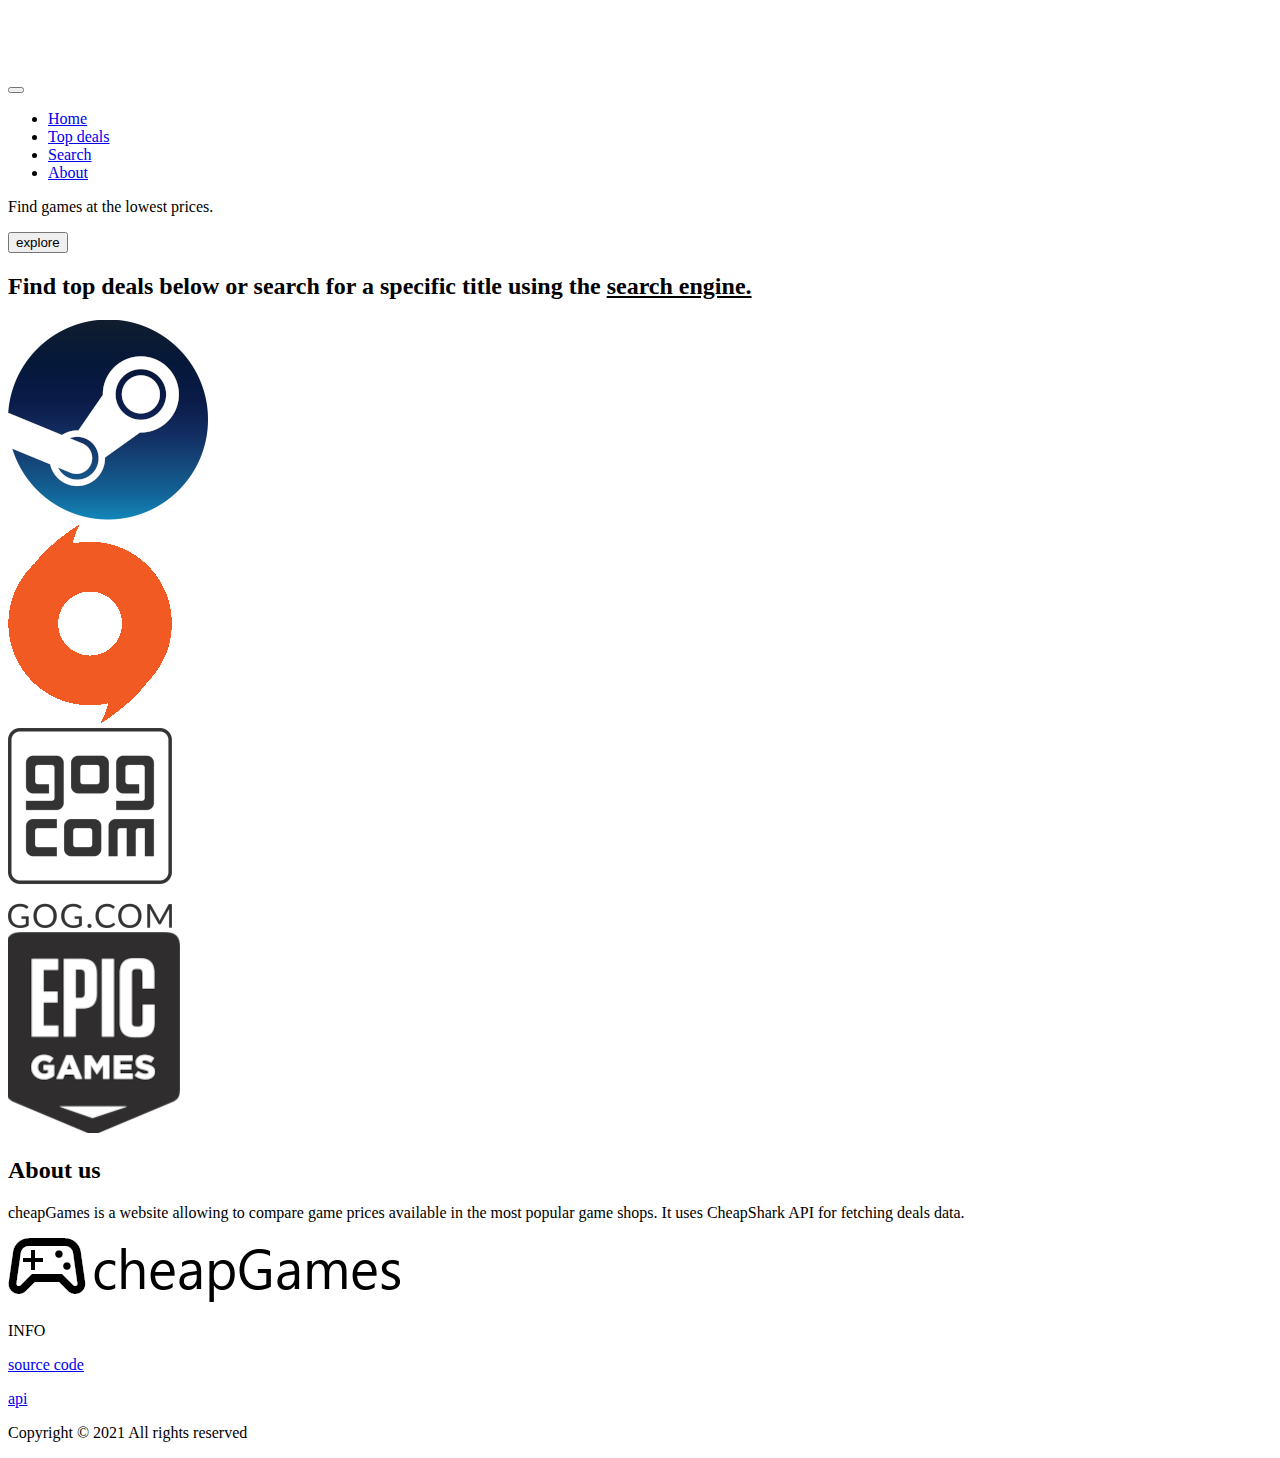
==== src/index.html @ 975a619a "Merge branch 'develop' of https://github.com/janskiba/cheapGames into develop" ====
<!DOCTYPE html>
<html lang="en">
  <head>
    <meta charset="UTF-8" />
    <meta http-equiv="X-UA-Compatible" content="IE=edge" />
    <meta name="viewport" content="width=device-width, initial-scale=1.0" />
    <link
      rel="stylesheet"
      href="https://cdnjs.cloudflare.com/ajax/libs/font-awesome/5.15.3/css/all.min.css"
      integrity="sha512-iBBXm8fW90+nuLcSKlbmrPcLa0OT92xO1BIsZ+ywDWZCvqsWgccV3gFoRBv0z+8dLJgyAHIhR35VZc2oM/gI1w=="
      crossorigin="anonymous"
      referrerpolicy="no-referrer"
    />
    <link rel="shortcut icon" href="./assets/favicon.ico" type="image/x-icon" />
    <link rel="stylesheet" href="./css/style.css" />
    <script type="module" src="./js/index.js" defer></script>
    <title>cheapGames</title>
  </head>
  <body>
    <div id="container">
      <!-- navbar -->
      <nav class="navbar">
        <img class="navbar__logo" src="./assets/logo-white.png" alt="logo" />
        <div class="navbar__toggler">
          <button class="navbar__toggler__inner">
            <div class="navbar__toggler__inner__bar"></div>
          </button>
        </div>
      </nav>
      <!-- menu -->
      <div class="menu">
        <ul>
          <li><a href="#container">Home</a></li>
          <li><a href="#deals">Top deals</a></li>
          <li><a href="./search.html">Search</a></li>
          <li><a href="#about">About</a></li>
        </ul>
      </div>
      <!-- elipse -->
      <div class="elipse-outer">
        <div class="elipse-inner">
          <p>Find games at the lowest prices.</p>
          <a href="#deals"><button>explore</button></a>
        </div>
      </div>
    </div>

    <section id="deals">
      <h2 class="deals__title">
        Find top deals below or search for a specific title using the
        <b><u>search engine.</u> </b>
      </h2>
      <div class="deals__stores">
        <div class="deals__logo steam active">
          <img src="assets/store logos/steam.png" alt="steam logo" />
        </div>
        <div class="deals__logo origin">
          <img src="assets/store logos/origin.png" alt="origin logo" />
        </div>
        <div class="deals__logo gog">
          <img src="assets/store logos/gog.png" alt="gog logo" />
        </div>
        <div class="deals__logo epic">
          <img src="assets/store logos/epic-games.png" alt="epic-games logo" />
        </div>
      </div>
      <div class="list-container">
        <div class="loader-container">
          <div class="loader"></div>
        </div>
        <ul id="steam" class="deals active"></ul>
        <ul id="origin" class="deals"></ul>
        <ul id="gog" class="deals"></ul>
        <ul id="epic" class="deals"></ul>
      </div>
    </section>

    <section id="about">
      <h2 class="about__title">About us</h2>
      <p class="about__desc">
        cheapGames is a website allowing to compare game prices available in the
        most popular game shops. It uses CheapShark API for fetching deals data.
      </p>
    </section>
    <!-- footer -->
    <footer class="footer">
      <div class="footer__inner">
        <img src="./assets/logo-black.png" alt="logo" />
        <p>INFO</p>
        <p>
          <a href="#"><i class="fab fa-github-square"></i> source code</a>
        </p>
        <p><a href="https://apidocs.cheapshark.com/" target="_blank">api</a></p>
        <p>Copyright &copy; 2021 All rights reserved</p>
      </div>
    </footer>
  </body>
</html>
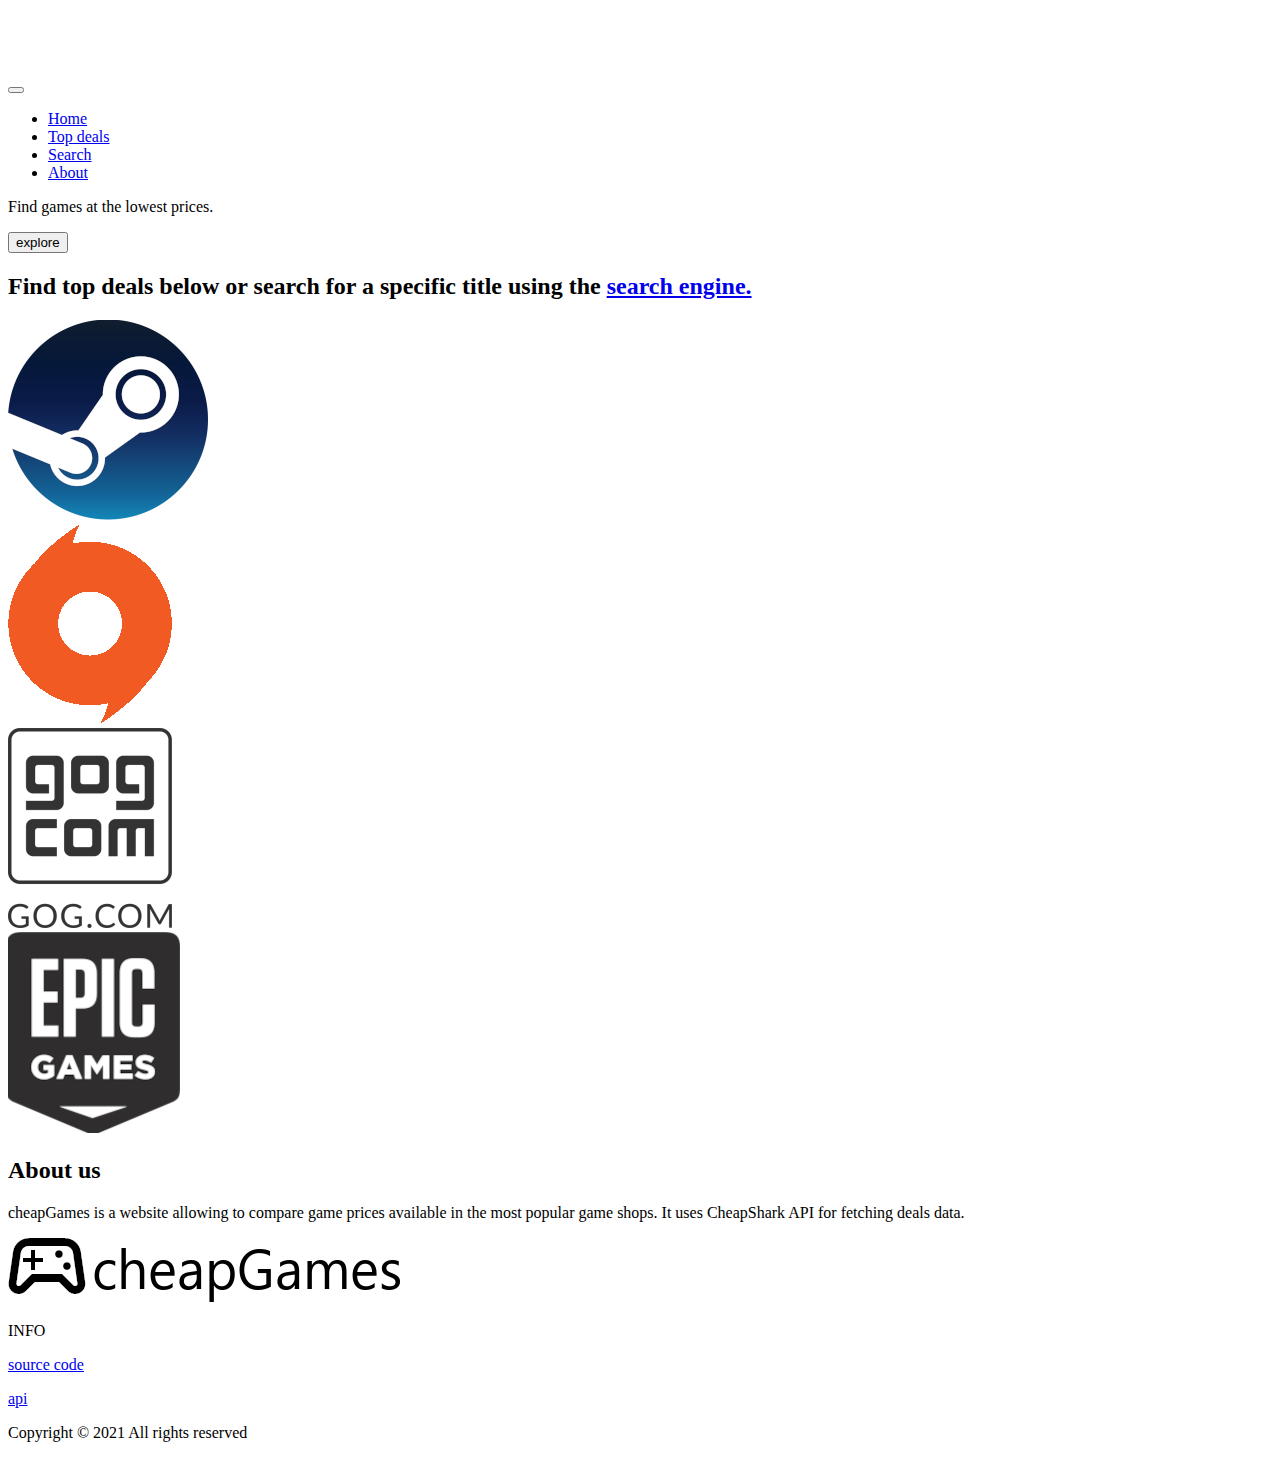
==== commit 7f22be00: "add transition when switching between stores" ====
--- a/src/index.html
+++ b/src/index.html
@@ -48,7 +48,7 @@
     <section id="deals">
       <h2 class="deals__title">
         Find top deals below or search for a specific title using the
-        <b><u>search engine.</u> </b>
+        <a href="/src/search.html"><b>search engine. </b></a>
       </h2>
       <div class="deals__stores">
         <div class="deals__logo steam active">
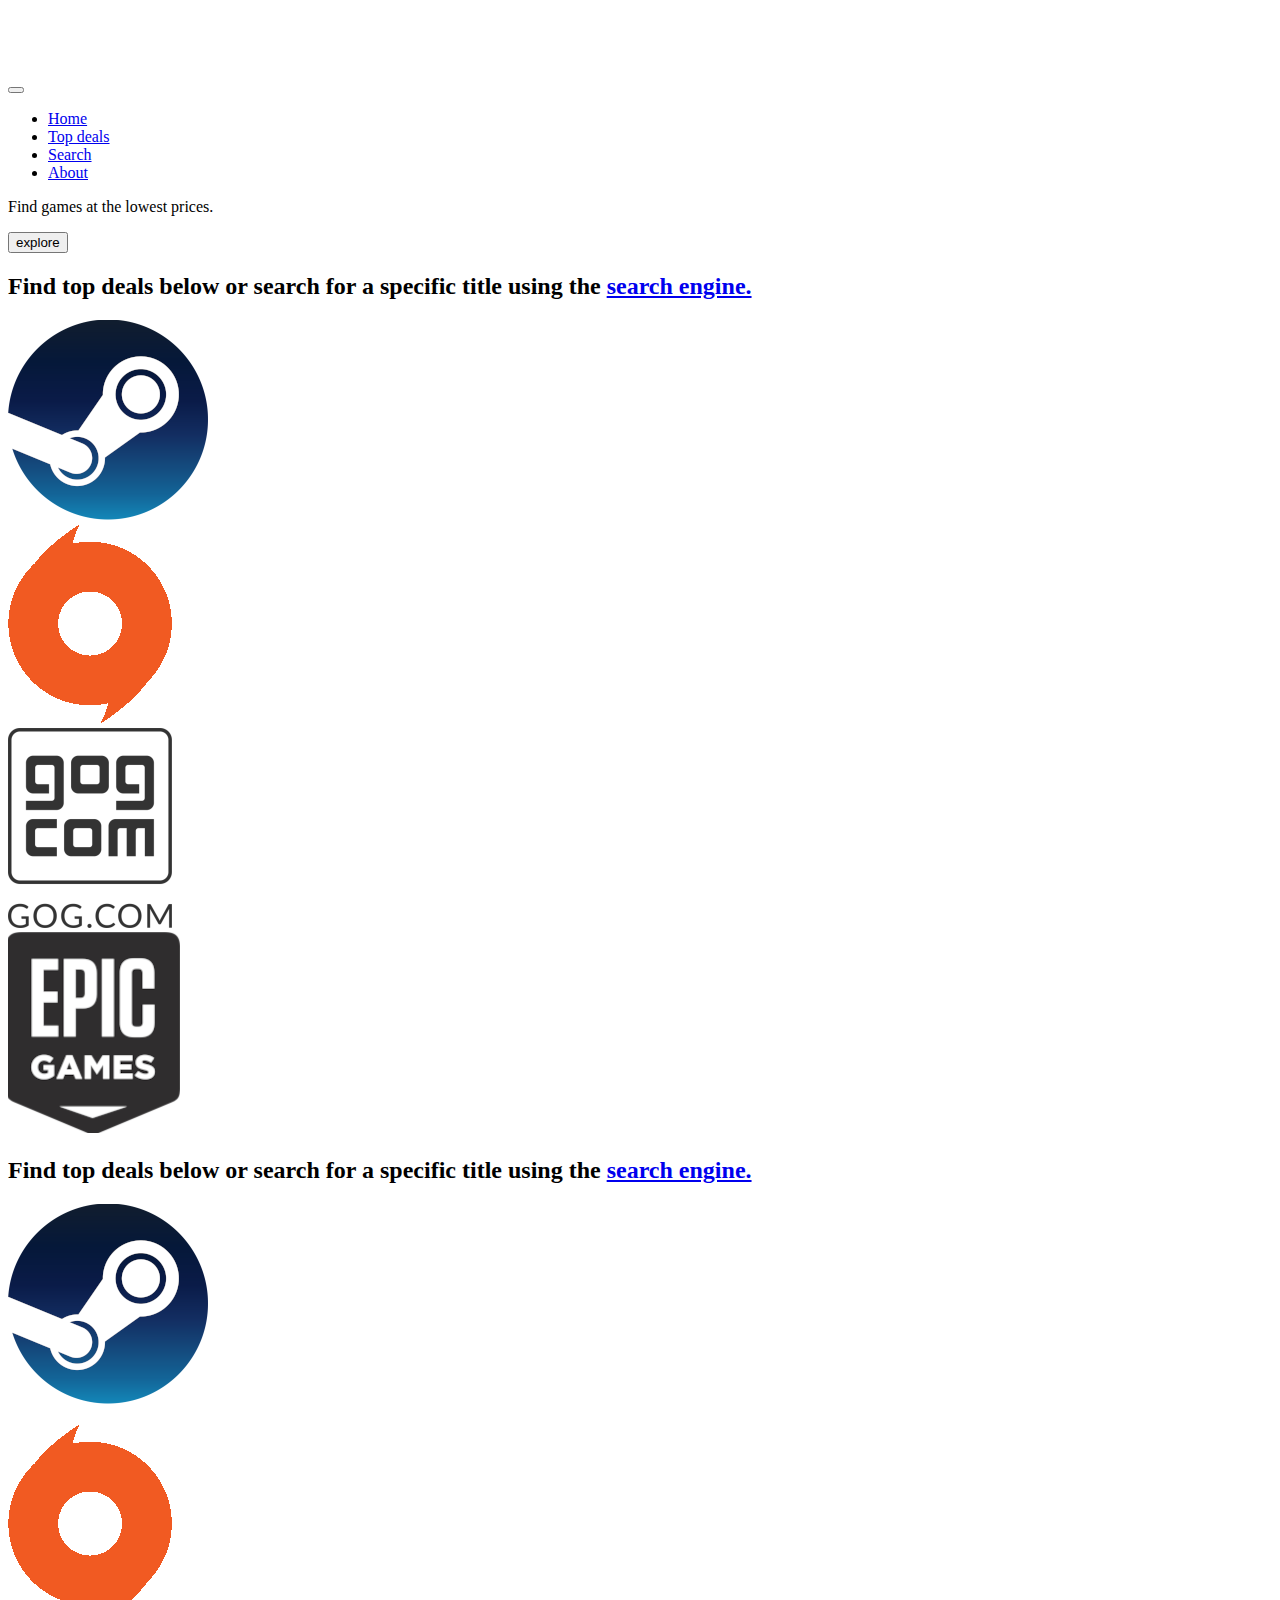
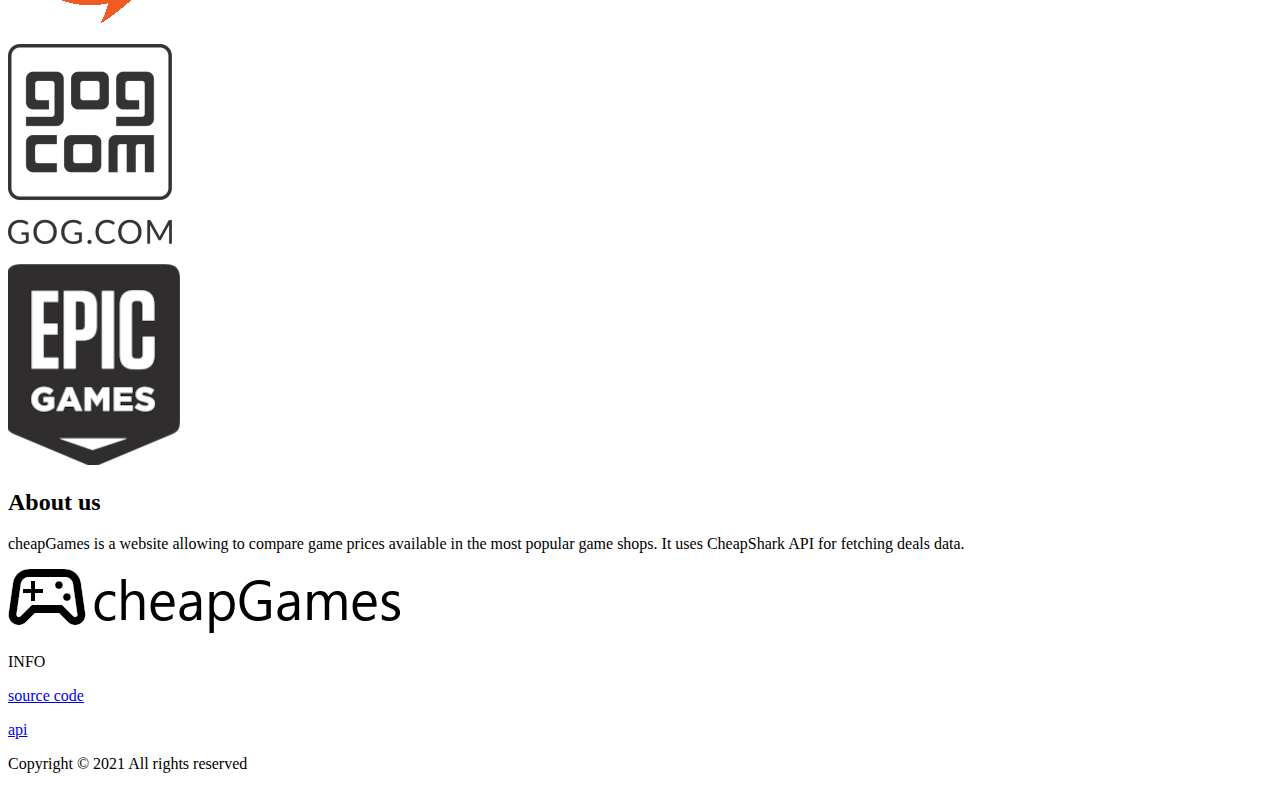
==== commit 34b36cff: "adjust app to desktop" ====
--- a/src/index.html
+++ b/src/index.html
@@ -45,35 +45,72 @@
       </div>
     </div>
 
-    <section id="deals">
-      <h2 class="deals__title">
-        Find top deals below or search for a specific title using the
-        <a href="/src/search.html"><b>search engine. </b></a>
-      </h2>
-      <div class="deals__stores">
-        <div class="deals__logo steam active">
-          <img src="assets/store logos/steam.png" alt="steam logo" />
+    <div id="deals">
+      <section id="deals_mobile">
+        <h2 class="deals_mobile__title">
+          Find top deals below or search for a specific title using the
+          <a href="/src/search.html"><b>search engine. </b></a>
+        </h2>
+        <div class="deals_mobile__stores">
+          <div class="deals_mobile__logo steam active">
+            <img src="assets/store logos/steam.png" alt="steam logo" />
+          </div>
+          <div class="deals_mobile__logo origin">
+            <img src="assets/store logos/origin.png" alt="origin logo" />
+          </div>
+          <div class="deals_mobile__logo gog">
+            <img src="assets/store logos/gog.png" alt="gog logo" />
+          </div>
+          <div class="deals_mobile__logo epic">
+            <img
+              src="assets/store logos/epic-games.png"
+              alt="epic-games logo"
+            />
+          </div>
         </div>
-        <div class="deals__logo origin">
-          <img src="assets/store logos/origin.png" alt="origin logo" />
+        <div class="deals_mobile__list-container">
+          <div class="deals_mobile__loader-container">
+            <div class="loader"></div>
+          </div>
+          <ul class="deals_mobile steam-deals__mobile active"></ul>
+          <ul class="deals_mobile origin-deals__mobile"></ul>
+          <ul class="deals_mobile gog-deals__mobile"></ul>
+          <ul class="deals_mobile epic-deals__mobile"></ul>
         </div>
-        <div class="deals__logo gog">
-          <img src="assets/store logos/gog.png" alt="gog logo" />
+      </section>
+
+      <section id="deals_web">
+        <h2 class="deals__title">
+          Find top deals below or search for a specific title using the
+          <a href="/src/search.html"><b>search engine. </b></a>
+        </h2>
+
+        <div class="deals-container">
+          <div class="deals__list">
+            <img src="assets/store logos/steam.png" alt="steam logo" />
+            <ul class="steam-deals" class="deals_mobile active"></ul>
+          </div>
+
+          <div class="deals__list">
+            <img src="assets/store logos/origin.png" alt="origin logo" />
+            <ul class="origin-deals"></ul>
+          </div>
+
+          <div class="deals__list">
+            <img src="assets/store logos/gog.png" alt="gog logo" />
+            <ul class="gog-deals"></ul>
+          </div>
+
+          <div class="deals__list">
+            <img
+              src="assets/store logos/epic-games.png"
+              alt="epic-games logo"
+            />
+            <ul class="epic-deals"></ul>
+          </div>
         </div>
-        <div class="deals__logo epic">
-          <img src="assets/store logos/epic-games.png" alt="epic-games logo" />
-        </div>
-      </div>
-      <div class="list-container">
-        <div class="loader-container">
-          <div class="loader"></div>
-        </div>
-        <ul id="steam" class="deals active"></ul>
-        <ul id="origin" class="deals"></ul>
-        <ul id="gog" class="deals"></ul>
-        <ul id="epic" class="deals"></ul>
-      </div>
-    </section>
+      </section>
+    </div>
 
     <section id="about">
       <h2 class="about__title">About us</h2>
@@ -88,7 +125,11 @@
         <img src="./assets/logo-black.png" alt="logo" />
         <p>INFO</p>
         <p>
-          <a href="#"><i class="fab fa-github-square"></i> source code</a>
+          <a
+            href="https://github.com/janskiba/cheapGames/tree/main"
+            target="_blank"
+            ><i class="fab fa-github-square"></i> source code</a
+          >
         </p>
         <p><a href="https://apidocs.cheapshark.com/" target="_blank">api</a></p>
         <p>Copyright &copy; 2021 All rights reserved</p>
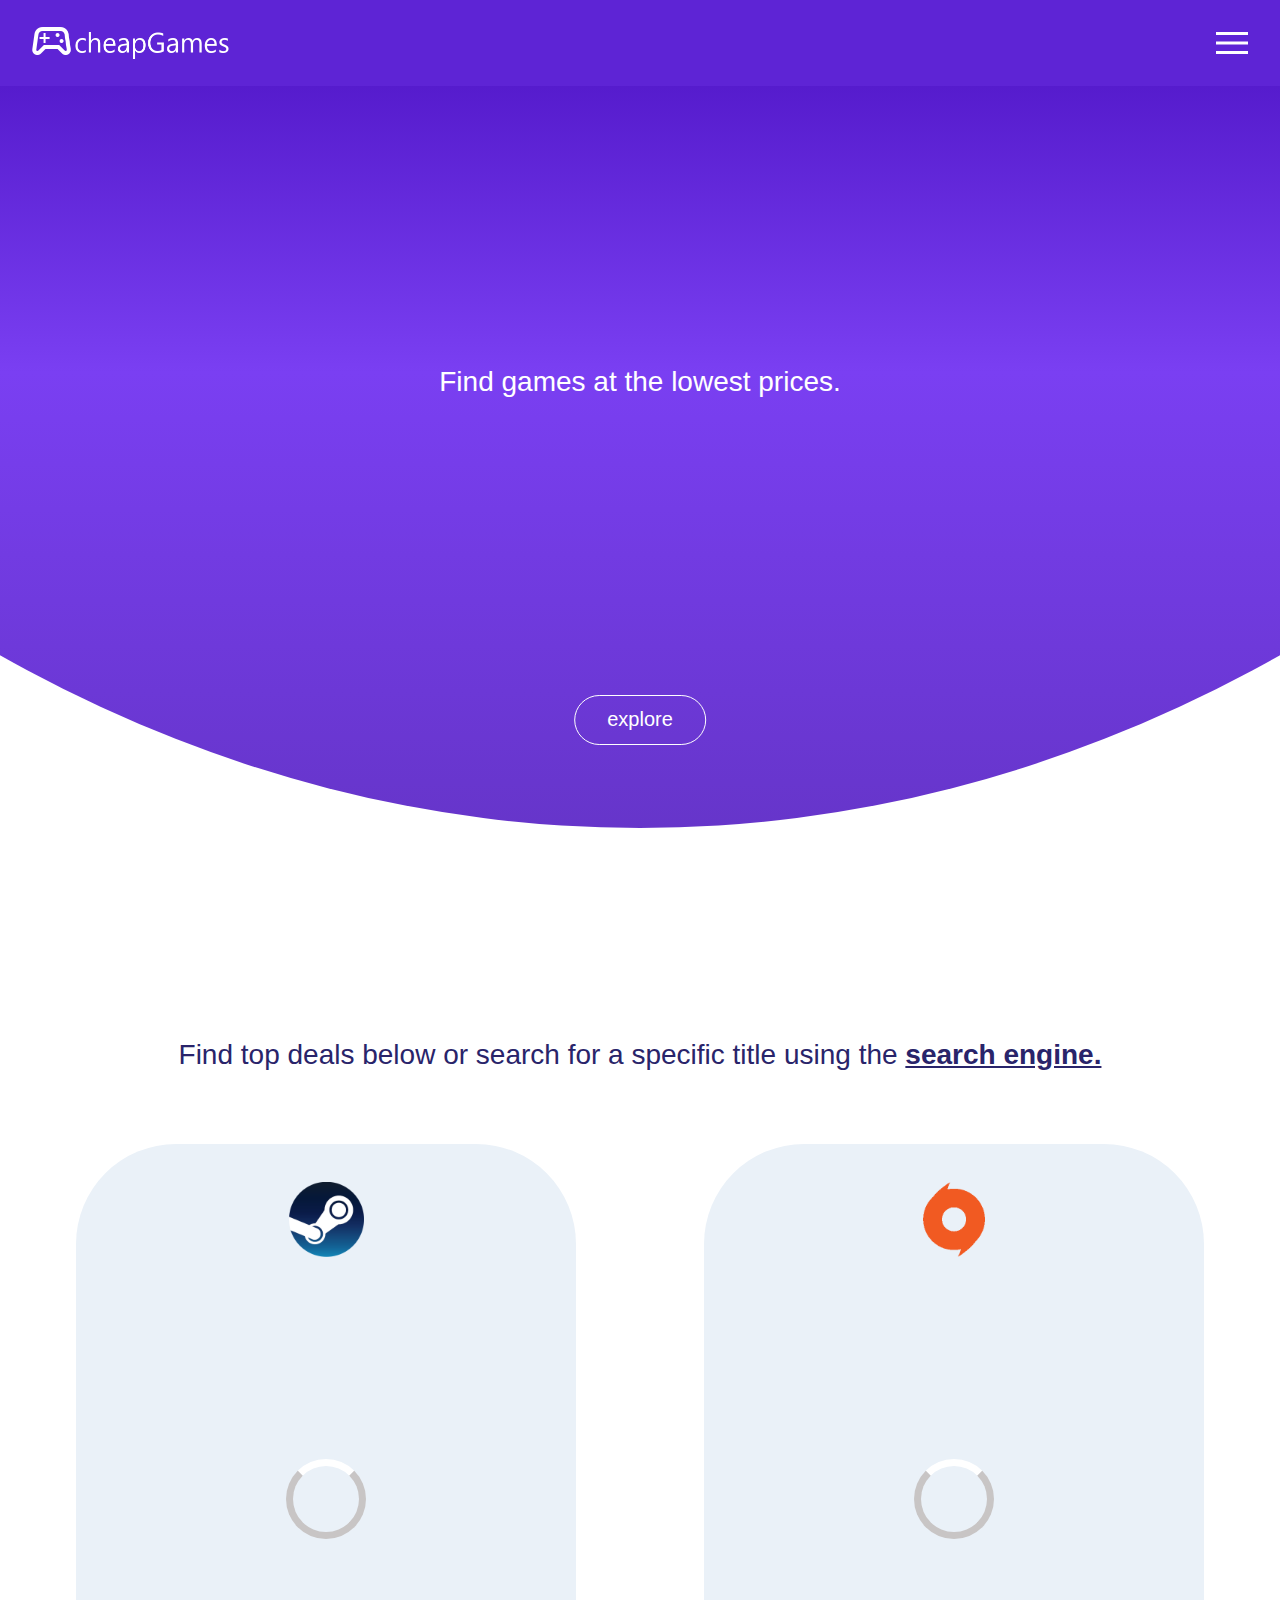
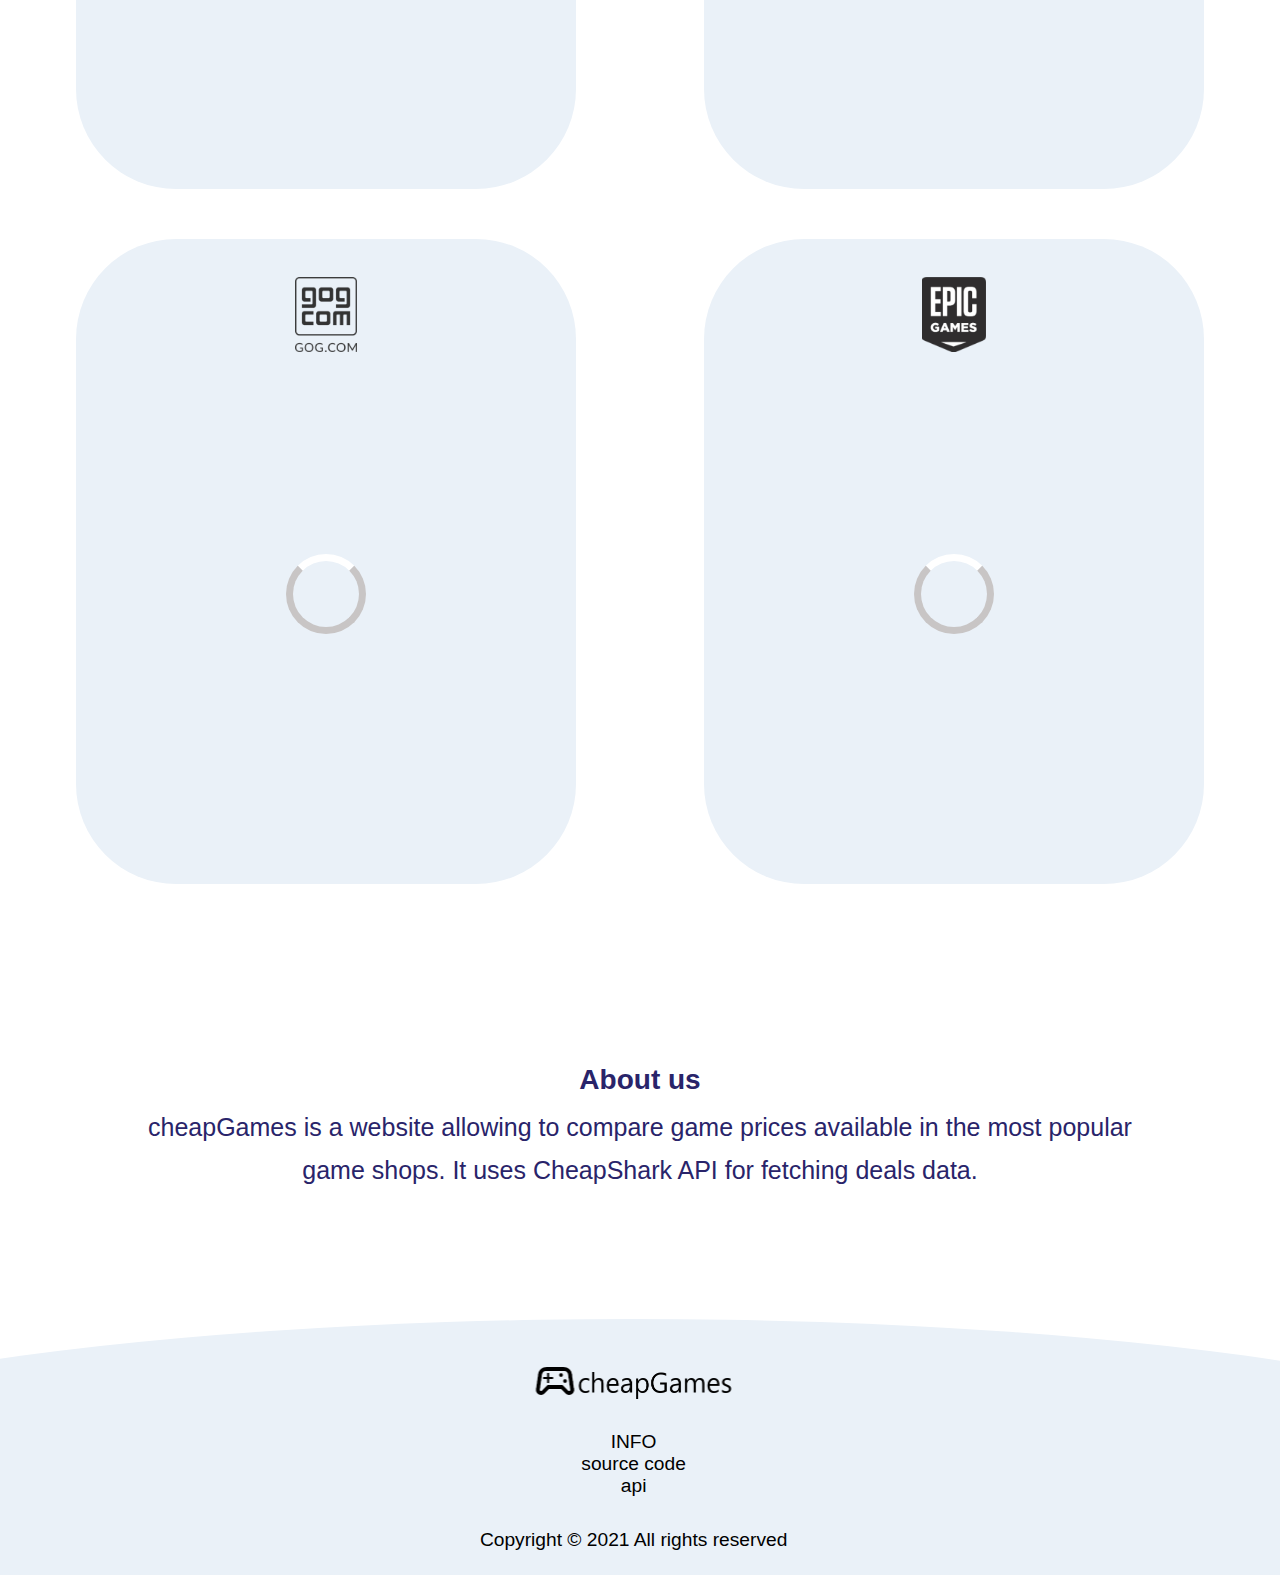
==== commit 6caf3b98: "add loading spinners for desktop" ====
--- a/src/index.html
+++ b/src/index.html
@@ -69,7 +69,7 @@
           </div>
         </div>
         <div class="deals_mobile__list-container">
-          <div class="deals_mobile__loader-container">
+          <div class="deals__loader-container">
             <div class="loader"></div>
           </div>
           <ul class="deals_mobile steam-deals__mobile active"></ul>
@@ -85,28 +85,40 @@
           <a href="/src/search.html"><b>search engine. </b></a>
         </h2>
 
-        <div class="deals-container">
+        <div class="deals-container steam">
           <div class="deals__list">
             <img src="assets/store logos/steam.png" alt="steam logo" />
             <ul class="steam-deals" class="deals_mobile active"></ul>
+            <div class="deals__loader-container">
+              <div class="loader"></div>
+            </div>
           </div>
 
-          <div class="deals__list">
+          <div class="deals__list origin">
             <img src="assets/store logos/origin.png" alt="origin logo" />
             <ul class="origin-deals"></ul>
+            <div class="deals__loader-container">
+              <div class="loader"></div>
+            </div>
           </div>
 
-          <div class="deals__list">
+          <div class="deals__list gog">
             <img src="assets/store logos/gog.png" alt="gog logo" />
             <ul class="gog-deals"></ul>
+            <div class="deals__loader-container">
+              <div class="loader"></div>
+            </div>
           </div>
 
-          <div class="deals__list">
+          <div class="deals__list epic">
             <img
               src="assets/store logos/epic-games.png"
               alt="epic-games logo"
             />
             <ul class="epic-deals"></ul>
+            <div class="deals__loader-container">
+              <div class="loader"></div>
+            </div>
           </div>
         </div>
       </section>
--- a/src/css/style.css
+++ b/src/css/style.css
@@ -0,0 +1,1213 @@
+.navbar {
+  display: -webkit-box;
+  display: -ms-flexbox;
+  display: flex;
+  -webkit-box-pack: justify;
+      -ms-flex-pack: justify;
+          justify-content: space-between;
+  -webkit-box-align: center;
+      -ms-flex-align: center;
+          align-items: center;
+  position: fixed;
+  top: 0;
+  left: 0;
+  z-index: 2;
+  width: 100%;
+  padding: 0.5rem;
+  -webkit-transition: padding 0.3s ease-in-out, background-color 0.3s ease-in-out;
+  transition: padding 0.3s ease-in-out, background-color 0.3s ease-in-out;
+  background-color: #5e24d5;
+}
+
+.navbar.expanded {
+  background-color: transparent;
+}
+
+.navbar .navbar__logo {
+  height: 2rem;
+  padding-left: 0.5rem;
+}
+
+@media (min-width: 320px) {
+  .navbar .navbar__logo {
+    padding-left: 1rem;
+  }
+}
+
+.navbar .navbar__toggler {
+  display: -webkit-box;
+  display: -ms-flexbox;
+  display: flex;
+  -webkit-box-pack: center;
+      -ms-flex-pack: center;
+          justify-content: center;
+  -webkit-box-align: center;
+      -ms-flex-align: center;
+          align-items: center;
+  padding: 0.5rem;
+  cursor: pointer;
+}
+
+@media (min-width: 320px) {
+  .navbar .navbar__toggler {
+    padding: 1rem;
+  }
+}
+
+.navbar .navbar__toggler .navbar__toggler__inner {
+  position: relative;
+  width: 32px;
+  height: 22px;
+  border: none;
+  outline: none;
+  background-color: transparent;
+  cursor: pointer;
+}
+
+.navbar .navbar__toggler .navbar__toggler__inner .navbar__toggler__inner__bar {
+  position: absolute;
+  width: 100%;
+  height: 3px;
+  background-color: #fff;
+  top: 50%;
+  left: 0;
+  -webkit-transform: translateY(-50%);
+          transform: translateY(-50%);
+  -webkit-transition: background-color 0.2s;
+  transition: background-color 0.2s;
+}
+
+.navbar .navbar__toggler .navbar__toggler__inner::before {
+  position: absolute;
+  width: 100%;
+  height: 3px;
+  background-color: #fff;
+  content: '';
+  top: 0;
+  left: 0;
+  -webkit-transition: -webkit-transform 0.4s;
+  transition: -webkit-transform 0.4s;
+  transition: transform 0.4s;
+  transition: transform 0.4s, -webkit-transform 0.4s;
+}
+
+.navbar .navbar__toggler .navbar__toggler__inner::after {
+  position: absolute;
+  width: 100%;
+  height: 3px;
+  background-color: #fff;
+  content: '';
+  bottom: 0;
+  left: 0;
+  -webkit-transition: -webkit-transform 0.4s;
+  transition: -webkit-transform 0.4s;
+  transition: transform 0.4s;
+  transition: transform 0.4s, -webkit-transform 0.4s;
+}
+
+.navbar .navbar__toggler.active .navbar__toggler__inner::before {
+  -webkit-transform: translateY(9.5px) rotate(45deg);
+          transform: translateY(9.5px) rotate(45deg);
+}
+
+.navbar .navbar__toggler.active .navbar__toggler__inner__bar {
+  background-color: transparent;
+}
+
+.navbar .navbar__toggler.active .navbar__toggler__inner::after {
+  -webkit-transform: translateY(-9.5px) rotate(-45deg);
+          transform: translateY(-9.5px) rotate(-45deg);
+}
+
+.menu {
+  display: -webkit-box;
+  display: -ms-flexbox;
+  display: flex;
+  -webkit-box-pack: center;
+      -ms-flex-pack: center;
+          justify-content: center;
+  -webkit-box-align: center;
+      -ms-flex-align: center;
+          align-items: center;
+  position: fixed;
+  top: 0;
+  left: 0;
+  z-index: 1;
+  width: 100vw;
+  height: 0;
+  background: -webkit-gradient(linear, left top, left bottom, from(#4b11c2), to(#7a3ff2));
+  background: linear-gradient(#4b11c2, #7a3ff2);
+  overflow: hidden;
+  -webkit-transition: height 0.4s ease-in-out;
+  transition: height 0.4s ease-in-out;
+}
+
+.menu ul {
+  width: 100%;
+  list-style: none;
+  text-align: center;
+  font-size: 1.8rem;
+  color: #fff;
+}
+
+.menu ul li {
+  padding: 0.5rem 0;
+  opacity: 0;
+  -webkit-transition: opacity 0.2s ease-in-out;
+  transition: opacity 0.2s ease-in-out;
+}
+
+.menu ul li a {
+  text-decoration: none;
+  color: #fff;
+}
+
+.menu.active {
+  height: 100vh;
+}
+
+.menu.active li {
+  opacity: 1;
+}
+
+#deals_mobile {
+  padding: 10px 0;
+}
+
+#deals_mobile .deals_mobile__title {
+  margin: 10px 5.5%;
+  font-size: 28px;
+  line-height: 1.4;
+  font-weight: normal;
+  color: #29246a;
+}
+
+#deals_mobile .deals_mobile__title a {
+  color: #29246a;
+}
+
+#deals_mobile .deals_mobile__stores {
+  display: -webkit-box;
+  display: -ms-flexbox;
+  display: flex;
+  -webkit-box-orient: horizontal;
+  -webkit-box-direction: normal;
+      -ms-flex-direction: row;
+          flex-direction: row;
+  -webkit-box-pack: space-evenly;
+      -ms-flex-pack: space-evenly;
+          justify-content: space-evenly;
+  margin: 70px 0 50px;
+}
+
+#deals_mobile .deals_mobile__stores .deals_mobile__logo {
+  height: 55px;
+  width: auto;
+  opacity: 0.6;
+  -webkit-transition: all 0.2s ease-in-out;
+  transition: all 0.2s ease-in-out;
+}
+
+#deals_mobile .deals_mobile__stores .deals_mobile__logo:hover {
+  cursor: pointer;
+  opacity: 1;
+}
+
+#deals_mobile .deals_mobile__stores .deals_mobile__logo img {
+  width: 100%;
+  height: 100%;
+}
+
+#deals_mobile .deals_mobile__stores .active {
+  opacity: 1;
+  -webkit-transform: scale(1.35);
+          transform: scale(1.35);
+}
+
+#deals_mobile .deals_mobile__list-container {
+  position: relative;
+  background-color: #eaf1f8;
+  padding: 20px 0;
+  min-height: 510px;
+}
+
+#deals_mobile .deals_mobile__list-container .deals__loader-container {
+  display: none;
+}
+
+#deals_mobile .deals_mobile__list-container .deals__loader-container.active {
+  display: -webkit-box;
+  display: -ms-flexbox;
+  display: flex;
+  -webkit-box-align: center;
+      -ms-flex-align: center;
+          align-items: center;
+  -webkit-box-pack: center;
+      -ms-flex-pack: center;
+          justify-content: center;
+  height: 407px;
+}
+
+#deals_mobile .deals_mobile__list-container .loader {
+  display: block;
+  border: 7px solid #c8c5c5;
+  border-top: 7px solid #ffffff;
+  border-radius: 50%;
+  width: 80px;
+  height: 80px;
+  -webkit-animation: spin 1s linear infinite;
+  animation: spin 1s linear infinite;
+  /* Safari */
+}
+
+@-webkit-keyframes spin {
+  0% {
+    -webkit-transform: rotate(0deg);
+  }
+  100% {
+    -webkit-transform: rotate(360deg);
+  }
+}
+
+@keyframes spin {
+  0% {
+    -webkit-transform: rotate(0deg);
+            transform: rotate(0deg);
+  }
+  100% {
+    -webkit-transform: rotate(360deg);
+            transform: rotate(360deg);
+  }
+}
+
+#deals_mobile .deals_mobile__list-container ul {
+  -webkit-transition: opacity 0.5s ease-in-out;
+  transition: opacity 0.5s ease-in-out;
+  opacity: 0;
+  height: 0;
+  overflow: hidden;
+  list-style: none;
+}
+
+#deals_mobile .deals_mobile__list-container ul.active {
+  opacity: 1;
+  height: auto;
+}
+
+#deals_mobile .deals_mobile__list-container ul.active .element a {
+  display: -webkit-box;
+  display: -ms-flexbox;
+  display: flex;
+  -webkit-box-orient: horizontal;
+  -webkit-box-direction: normal;
+      -ms-flex-direction: row;
+          flex-direction: row;
+  -webkit-box-align: center;
+      -ms-flex-align: center;
+          align-items: center;
+  margin-bottom: 20px;
+  text-decoration: none;
+  color: #000000;
+}
+
+#deals_mobile .deals_mobile__list-container ul.active .element a .element__title {
+  -webkit-box-flex: 5;
+      -ms-flex-positive: 5;
+          flex-grow: 5;
+  margin: 0 5.5%;
+  font-size: 18px;
+}
+
+#deals_mobile .deals_mobile__list-container ul.active .element a .element__price {
+  -webkit-box-flex: 1;
+      -ms-flex-positive: 1;
+          flex-grow: 1;
+  text-align: right;
+  text-decoration: line-through;
+  margin-right: 3%;
+}
+
+#deals_mobile .deals_mobile__list-container ul.active .element a .element__deal {
+  width: 78px;
+  background: #37cd8f;
+  color: white;
+  text-align: center;
+  font-size: 20px;
+  margin-right: 5.5%;
+  padding: 7px 10px 7px 8px;
+  border-radius: 20px;
+}
+
+#deals_mobile .deals_mobile__list-container ul a {
+  text-decoration: none;
+  color: #000;
+}
+
+#deals_mobile .deals_mobile__list-container ul a button {
+  display: block;
+  margin: auto;
+  font-size: 16px;
+  padding: 0.6rem 1rem;
+  border: 1px solid #000000;
+  border-radius: 2rem;
+  background-color: transparent;
+  color: #000000;
+  cursor: pointer;
+  -webkit-transition: all 0.2s;
+  transition: all 0.2s;
+}
+
+#deals_mobile .deals_mobile__list-container ul a button:hover {
+  background-color: #ffffff;
+}
+
+#deals_mobile {
+  padding: 10px 0;
+}
+
+#deals_mobile .deals_mobile__title {
+  margin: 10px 5.5%;
+  font-size: 28px;
+  line-height: 1.4;
+  font-weight: normal;
+  color: #29246a;
+}
+
+#deals_mobile .deals_mobile__title a {
+  color: #29246a;
+}
+
+#deals_mobile .deals_mobile__stores {
+  display: -webkit-box;
+  display: -ms-flexbox;
+  display: flex;
+  -webkit-box-orient: horizontal;
+  -webkit-box-direction: normal;
+      -ms-flex-direction: row;
+          flex-direction: row;
+  -webkit-box-pack: space-evenly;
+      -ms-flex-pack: space-evenly;
+          justify-content: space-evenly;
+  margin: 70px 0 50px;
+}
+
+#deals_mobile .deals_mobile__stores .deals_mobile__logo {
+  height: 55px;
+  width: auto;
+  opacity: 0.6;
+  -webkit-transition: all 0.2s ease-in-out;
+  transition: all 0.2s ease-in-out;
+}
+
+#deals_mobile .deals_mobile__stores .deals_mobile__logo:hover {
+  cursor: pointer;
+  opacity: 1;
+}
+
+#deals_mobile .deals_mobile__stores .deals_mobile__logo img {
+  width: 100%;
+  height: 100%;
+}
+
+#deals_mobile .deals_mobile__stores .active {
+  opacity: 1;
+  -webkit-transform: scale(1.35);
+          transform: scale(1.35);
+}
+
+#deals_mobile .deals_mobile__list-container {
+  position: relative;
+  background-color: #eaf1f8;
+  padding: 20px 0;
+  min-height: 510px;
+}
+
+#deals_mobile .deals_mobile__list-container .deals__loader-container {
+  display: none;
+}
+
+#deals_mobile .deals_mobile__list-container .deals__loader-container.active {
+  display: -webkit-box;
+  display: -ms-flexbox;
+  display: flex;
+  -webkit-box-align: center;
+      -ms-flex-align: center;
+          align-items: center;
+  -webkit-box-pack: center;
+      -ms-flex-pack: center;
+          justify-content: center;
+  height: 407px;
+}
+
+#deals_mobile .deals_mobile__list-container .loader {
+  display: block;
+  border: 7px solid #c8c5c5;
+  border-top: 7px solid #ffffff;
+  border-radius: 50%;
+  width: 80px;
+  height: 80px;
+  -webkit-animation: spin 1s linear infinite;
+  animation: spin 1s linear infinite;
+  /* Safari */
+}
+
+@-webkit-keyframes spin {
+  0% {
+    -webkit-transform: rotate(0deg);
+  }
+  100% {
+    -webkit-transform: rotate(360deg);
+  }
+}
+
+@keyframes spin {
+  0% {
+    -webkit-transform: rotate(0deg);
+            transform: rotate(0deg);
+  }
+  100% {
+    -webkit-transform: rotate(360deg);
+            transform: rotate(360deg);
+  }
+}
+
+#deals_mobile .deals_mobile__list-container ul {
+  -webkit-transition: opacity 0.5s ease-in-out;
+  transition: opacity 0.5s ease-in-out;
+  opacity: 0;
+  height: 0;
+  overflow: hidden;
+  list-style: none;
+}
+
+#deals_mobile .deals_mobile__list-container ul.active {
+  opacity: 1;
+  height: auto;
+}
+
+#deals_mobile .deals_mobile__list-container ul.active .element a {
+  display: -webkit-box;
+  display: -ms-flexbox;
+  display: flex;
+  -webkit-box-orient: horizontal;
+  -webkit-box-direction: normal;
+      -ms-flex-direction: row;
+          flex-direction: row;
+  -webkit-box-align: center;
+      -ms-flex-align: center;
+          align-items: center;
+  margin-bottom: 20px;
+  text-decoration: none;
+  color: #000000;
+}
+
+#deals_mobile .deals_mobile__list-container ul.active .element a .element__title {
+  -webkit-box-flex: 5;
+      -ms-flex-positive: 5;
+          flex-grow: 5;
+  margin: 0 5.5%;
+  font-size: 18px;
+}
+
+#deals_mobile .deals_mobile__list-container ul.active .element a .element__price {
+  -webkit-box-flex: 1;
+      -ms-flex-positive: 1;
+          flex-grow: 1;
+  text-align: right;
+  text-decoration: line-through;
+  margin-right: 3%;
+}
+
+#deals_mobile .deals_mobile__list-container ul.active .element a .element__deal {
+  width: 78px;
+  background: #37cd8f;
+  color: white;
+  text-align: center;
+  font-size: 20px;
+  margin-right: 5.5%;
+  padding: 7px 10px 7px 8px;
+  border-radius: 20px;
+}
+
+#deals_mobile .deals_mobile__list-container ul a {
+  text-decoration: none;
+  color: #000;
+}
+
+#deals_mobile .deals_mobile__list-container ul a button {
+  display: block;
+  margin: auto;
+  font-size: 16px;
+  padding: 0.6rem 1rem;
+  border: 1px solid #000000;
+  border-radius: 2rem;
+  background-color: transparent;
+  color: #000000;
+  cursor: pointer;
+  -webkit-transition: all 0.2s;
+  transition: all 0.2s;
+}
+
+#deals_mobile .deals_mobile__list-container ul a button:hover {
+  background-color: #ffffff;
+}
+
+@media (min-width: 1199px) {
+  #deals_mobile {
+    display: none;
+  }
+}
+
+#deals_web {
+  padding: 50px 0;
+}
+
+#deals_web .deals__title {
+  text-align: center;
+  margin: 0 0 70px;
+  font-size: 28px;
+  line-height: 1.4;
+  font-weight: normal;
+  color: #29246a;
+}
+
+#deals_web .deals__title a {
+  color: #29246a;
+  text-decoration: underline;
+}
+
+#deals_web .deals-container {
+  display: -ms-grid;
+  display: grid;
+  -webkit-box-pack: center;
+      -ms-flex-pack: center;
+          justify-content: center;
+  -ms-grid-columns: 500px 500px;
+  grid-template-columns: 500px 500px;
+  grid-row: auto auto;
+  grid-column-gap: 10%;
+  grid-row-gap: 50px;
+  margin: 50px auto;
+  width: 100%;
+}
+
+#deals_web .deals-container .deals__list {
+  min-width: 500px;
+  min-height: 645px;
+  background-color: #eaf1f8;
+  border-radius: 100px;
+}
+
+#deals_web .deals-container .deals__list img {
+  display: block;
+  height: 75px;
+  width: auto;
+  margin: 38px auto;
+}
+
+#deals_web .deals__loader-container {
+  display: none;
+}
+
+#deals_web .deals__loader-container.active {
+  display: -webkit-box;
+  display: -ms-flexbox;
+  display: flex;
+  -webkit-box-align: center;
+      -ms-flex-align: center;
+          align-items: center;
+  -webkit-box-pack: center;
+      -ms-flex-pack: center;
+          justify-content: center;
+  height: 407px;
+}
+
+#deals_web .loader {
+  display: block;
+  border: 7px solid #c8c5c5;
+  border-top: 7px solid #ffffff;
+  border-radius: 50%;
+  width: 80px;
+  height: 80px;
+  -webkit-animation: spin 1s linear infinite;
+  animation: spin 1s linear infinite;
+  /* Safari */
+}
+
+@-webkit-keyframes spin {
+  0% {
+    -webkit-transform: rotate(0deg);
+  }
+  100% {
+    -webkit-transform: rotate(360deg);
+  }
+}
+
+@keyframes spin {
+  0% {
+    -webkit-transform: rotate(0deg);
+            transform: rotate(0deg);
+  }
+  100% {
+    -webkit-transform: rotate(360deg);
+            transform: rotate(360deg);
+  }
+}
+
+#deals_web ul {
+  list-style: none;
+}
+
+#deals_web ul .element a {
+  display: -webkit-box;
+  display: -ms-flexbox;
+  display: flex;
+  -webkit-box-orient: horizontal;
+  -webkit-box-direction: normal;
+      -ms-flex-direction: row;
+          flex-direction: row;
+  -webkit-box-align: center;
+      -ms-flex-align: center;
+          align-items: center;
+  margin-bottom: 20px;
+  text-decoration: none;
+  color: #000000;
+}
+
+#deals_web ul .element a .element__title {
+  -webkit-box-flex: 5;
+      -ms-flex-positive: 5;
+          flex-grow: 5;
+  margin: 0 5.5%;
+  font-size: 18px;
+}
+
+#deals_web ul .element a .element__price {
+  -webkit-box-flex: 1;
+      -ms-flex-positive: 1;
+          flex-grow: 1;
+  text-align: right;
+  text-decoration: line-through;
+  margin-right: 3%;
+}
+
+#deals_web ul .element a .element__deal {
+  width: 78px;
+  background: #37cd8f;
+  color: white;
+  text-align: center;
+  font-size: 20px;
+  margin-right: 5.5%;
+  padding: 7px 10px 7px 8px;
+  border-radius: 20px;
+}
+
+#deals_web a {
+  text-decoration: none;
+  color: #000;
+}
+
+#deals_web a button {
+  display: block;
+  margin: auto;
+  font-size: 16px;
+  margin: 20px auto;
+  padding: 0.6rem 1rem;
+  border: 1px solid #000000;
+  border-radius: 2rem;
+  background-color: transparent;
+  color: #000000;
+  cursor: pointer;
+  -webkit-transition: all 0.2s;
+  transition: all 0.2s;
+}
+
+#deals_web a button:hover {
+  background-color: #ffffff;
+}
+
+@media (max-width: 1198px) {
+  #deals_web {
+    display: none;
+  }
+}
+
+#deals {
+  padding-top: 85px;
+}
+
+#deals .title {
+  text-align: center;
+  margin: 40px 5.5%;
+}
+
+#deals .title h2 {
+  font-size: 28px;
+  line-height: 1.4;
+  font-weight: normal;
+  color: #29246a;
+}
+
+#deals .list-container .loader-container {
+  display: none;
+}
+
+#deals .list-container .loader-container.active {
+  display: -webkit-box;
+  display: -ms-flexbox;
+  display: flex;
+  -webkit-box-align: center;
+      -ms-flex-align: center;
+          align-items: center;
+  -webkit-box-pack: center;
+      -ms-flex-pack: center;
+          justify-content: center;
+  height: 407px;
+}
+
+#deals .list-container .loader {
+  display: block;
+  border: 7px solid #c8c5c5;
+  border-top: 7px solid #ffffff;
+  border-radius: 50%;
+  width: 80px;
+  height: 80px;
+  -webkit-animation: spin 1s linear infinite;
+  animation: spin 1s linear infinite;
+  /* Safari */
+}
+
+@-webkit-keyframes spin {
+  0% {
+    -webkit-transform: rotate(0deg);
+  }
+  100% {
+    -webkit-transform: rotate(360deg);
+  }
+}
+
+@keyframes spin {
+  0% {
+    -webkit-transform: rotate(0deg);
+            transform: rotate(0deg);
+  }
+  100% {
+    -webkit-transform: rotate(360deg);
+            transform: rotate(360deg);
+  }
+}
+
+#deals .list-container ul .element {
+  padding: 10px 0;
+}
+
+#deals .list-container ul .element.color {
+  background: #eaf1f8;
+}
+
+#deals .list-container ul .element a {
+  display: -webkit-box;
+  display: -ms-flexbox;
+  display: flex;
+  -webkit-box-orient: horizontal;
+  -webkit-box-direction: normal;
+      -ms-flex-direction: row;
+          flex-direction: row;
+  -webkit-box-align: center;
+      -ms-flex-align: center;
+          align-items: center;
+  max-width: 1000px;
+  margin: auto;
+  text-decoration: none;
+  color: #000000;
+}
+
+#deals .list-container ul .element a .element__title {
+  -webkit-box-flex: 5;
+      -ms-flex-positive: 5;
+          flex-grow: 5;
+  margin-left: 5.5%;
+  font-size: 18px;
+}
+
+#deals .list-container ul .element a .element__price {
+  -webkit-box-flex: 1;
+      -ms-flex-positive: 1;
+          flex-grow: 1;
+  text-align: right;
+  text-decoration: line-through;
+  margin-right: 3%;
+}
+
+#deals .list-container ul .element a .element__deal {
+  width: 78px;
+  background: #37cd8f;
+  color: white;
+  text-align: center;
+  font-size: 20px;
+  margin-right: 5.5%;
+  padding: 7px 10px 7px 8px;
+  border-radius: 20px;
+}
+
+#about {
+  margin: 35px 5.5%;
+  color: #29246a;
+}
+
+#about .about__title {
+  font-size: 28px;
+}
+
+#about .about__desc {
+  font-size: 25px;
+  margin-top: 10px;
+  line-height: 1.7;
+}
+
+@media (min-width: 1199px) {
+  #about {
+    text-align: center;
+    max-width: 1000px;
+    margin: 80px auto;
+  }
+}
+
+.footer {
+  overflow: hidden;
+  position: absolute;
+  bottom: 0;
+  width: 100%;
+  height: 19rem;
+}
+
+.footer .footer__inner {
+  width: 150%;
+  height: 20rem;
+  -webkit-transform: translate(-17%, 20%);
+          transform: translate(-17%, 20%);
+  border-radius: 50%;
+  background-color: #eaf1f8;
+}
+
+@media (min-width: 321px) {
+  .footer .footer__inner {
+    -webkit-transform: translate(-17%, 15%);
+            transform: translate(-17%, 15%);
+  }
+}
+
+.footer img {
+  -webkit-box-sizing: content-box;
+          box-sizing: content-box;
+  display: block;
+  height: 2rem;
+  margin: 0 auto;
+  padding: 3rem 0 2rem 0;
+}
+
+.footer p {
+  text-align: center;
+}
+
+@media (min-width: 321px) {
+  .footer p {
+    font-size: 1.2rem;
+  }
+}
+
+.footer p:last-of-type {
+  padding: 2rem;
+}
+
+@media (min-width: 321px) {
+  .footer p:last-of-type {
+    font-size: 1.2rem;
+  }
+}
+
+.footer p a {
+  color: #000;
+  text-decoration: none;
+}
+
+* {
+  margin: 0;
+  padding: 0;
+  -webkit-box-sizing: border-box;
+          box-sizing: border-box;
+}
+
+body {
+  font-family: 'Segoe UI', Tahoma, Geneva, Verdana, sans-serif;
+  position: relative;
+  min-height: 100vh;
+}
+
+body::after {
+  content: '';
+  display: block;
+  height: 19rem;
+  /* Set same as footer's height */
+}
+
+body.hidden {
+  overflow-y: hidden !important;
+}
+
+#container {
+  position: relative;
+  width: 100%;
+  min-height: 100vh;
+  overflow-x: hidden;
+}
+
+.elipse-outer {
+  position: absolute;
+  top: 0;
+  left: 50%;
+  width: 250%;
+  height: 460%;
+  -webkit-transform: translate(-50%, -80%);
+          transform: translate(-50%, -80%);
+  border-radius: 50%;
+  background: -webkit-gradient(linear, left top, left bottom, color-stop(80%, #4b11c2), color-stop(89%, #7a3ff2), to(#6635ca));
+  background: linear-gradient(#4b11c2 80%, #7a3ff2 89%, #6635ca);
+}
+
+.elipse-outer .elipse-inner {
+  position: relative;
+  width: 100%;
+  height: 100%;
+}
+
+.elipse-outer .elipse-inner p {
+  position: absolute;
+  bottom: 10%;
+  left: 50%;
+  -webkit-transform: translateX(-50%);
+          transform: translateX(-50%);
+  width: 100vw;
+  padding: 1rem;
+  text-align: center;
+  font-size: 28px;
+  color: #fff;
+}
+
+.elipse-outer .elipse-inner button {
+  display: inline-block;
+  position: absolute;
+  bottom: 2%;
+  left: 50%;
+  -webkit-transform: translateX(-50%);
+          transform: translateX(-50%);
+  padding: 0.8rem 2rem;
+  border: 1px solid #fff;
+  border-radius: 2rem;
+  background-color: transparent;
+  font-family: inherit;
+  font-size: 20px;
+  color: #fff;
+  cursor: pointer;
+  -webkit-transition: all 0.2s;
+  transition: all 0.2s;
+}
+
+@media (hover: hover) and (pointer: fine) {
+  .elipse-outer .elipse-inner button:hover {
+    background-color: #fff;
+    color: #000;
+    outline: none;
+  }
+}
+
+.elipse-outer .elipse-inner button:hover a {
+  text-decoration: none;
+  color: #000;
+}
+
+.elipse-outer .elipse-inner button a {
+  text-decoration: none;
+  color: #fff;
+}
+
+.navbar {
+  display: -webkit-box;
+  display: -ms-flexbox;
+  display: flex;
+  -webkit-box-pack: justify;
+      -ms-flex-pack: justify;
+          justify-content: space-between;
+  -webkit-box-align: center;
+      -ms-flex-align: center;
+          align-items: center;
+  position: fixed;
+  z-index: 2;
+  width: 100%;
+  padding: 0.5rem;
+  -webkit-transition: padding 0.3s ease-in-out, background-color 0.3s ease-in-out;
+  transition: padding 0.3s ease-in-out, background-color 0.3s ease-in-out;
+}
+
+.navbar.active {
+  background-color: #5e24d5;
+  padding: 0.5rem;
+}
+
+.navbar.active.expanded {
+  background-color: transparent;
+}
+
+@media (min-width: 320px) {
+  .navbar {
+    padding: 1rem;
+  }
+}
+
+.navbar .navbar__logo {
+  height: 2rem;
+  padding-left: 0.5rem;
+}
+
+@media (min-width: 320px) {
+  .navbar .navbar__logo {
+    padding-left: 1rem;
+  }
+}
+
+.navbar .navbar__toggler {
+  display: -webkit-box;
+  display: -ms-flexbox;
+  display: flex;
+  -webkit-box-pack: center;
+      -ms-flex-pack: center;
+          justify-content: center;
+  -webkit-box-align: center;
+      -ms-flex-align: center;
+          align-items: center;
+  padding: 0.5rem;
+  cursor: pointer;
+}
+
+@media (min-width: 320px) {
+  .navbar .navbar__toggler {
+    padding: 1rem;
+  }
+}
+
+.navbar .navbar__toggler .navbar__toggler__inner {
+  position: relative;
+  width: 32px;
+  height: 22px;
+  border: none;
+  outline: none;
+  background-color: transparent;
+  cursor: pointer;
+}
+
+.navbar .navbar__toggler .navbar__toggler__inner .navbar__toggler__inner__bar {
+  position: absolute;
+  width: 100%;
+  height: 3px;
+  background-color: #fff;
+  top: 50%;
+  left: 0;
+  -webkit-transform: translateY(-50%);
+          transform: translateY(-50%);
+  -webkit-transition: background-color 0.2s;
+  transition: background-color 0.2s;
+}
+
+.navbar .navbar__toggler .navbar__toggler__inner::before {
+  position: absolute;
+  width: 100%;
+  height: 3px;
+  background-color: #fff;
+  content: '';
+  top: 0;
+  left: 0;
+  -webkit-transition: -webkit-transform 0.4s;
+  transition: -webkit-transform 0.4s;
+  transition: transform 0.4s;
+  transition: transform 0.4s, -webkit-transform 0.4s;
+}
+
+.navbar .navbar__toggler .navbar__toggler__inner::after {
+  position: absolute;
+  width: 100%;
+  height: 3px;
+  background-color: #fff;
+  content: '';
+  bottom: 0;
+  left: 0;
+  -webkit-transition: -webkit-transform 0.4s;
+  transition: -webkit-transform 0.4s;
+  transition: transform 0.4s;
+  transition: transform 0.4s, -webkit-transform 0.4s;
+}
+
+.navbar .navbar__toggler.active .navbar__toggler__inner::before {
+  -webkit-transform: translateY(9.5px) rotate(45deg);
+          transform: translateY(9.5px) rotate(45deg);
+}
+
+.navbar .navbar__toggler.active .navbar__toggler__inner__bar {
+  background-color: transparent;
+}
+
+.navbar .navbar__toggler.active .navbar__toggler__inner::after {
+  -webkit-transform: translateY(-9.5px) rotate(-45deg);
+          transform: translateY(-9.5px) rotate(-45deg);
+}
+
+.menu {
+  display: -webkit-box;
+  display: -ms-flexbox;
+  display: flex;
+  -webkit-box-pack: center;
+      -ms-flex-pack: center;
+          justify-content: center;
+  -webkit-box-align: center;
+      -ms-flex-align: center;
+          align-items: center;
+  position: fixed;
+  top: 0;
+  left: 0;
+  z-index: 1;
+  width: 100vw;
+  height: 0;
+  background: -webkit-gradient(linear, left top, left bottom, from(#4b11c2), to(#7a3ff2));
+  background: linear-gradient(#4b11c2, #7a3ff2);
+  overflow: hidden;
+  -webkit-transition: height 0.4s ease-in-out;
+  transition: height 0.4s ease-in-out;
+}
+
+.menu ul {
+  width: 100%;
+  list-style: none;
+  text-align: center;
+  font-size: 1.8rem;
+  color: #fff;
+}
+
+.menu ul li {
+  padding: 0.5rem 0;
+  opacity: 0;
+  -webkit-transition: opacity 0.2s ease-in-out;
+  transition: opacity 0.2s ease-in-out;
+}
+
+.menu ul li a {
+  text-decoration: none;
+  color: #fff;
+}
+
+.menu.active {
+  height: 100vh;
+}
+
+.menu.active li {
+  opacity: 1;
+}
+/*# sourceMappingURL=style.css.map */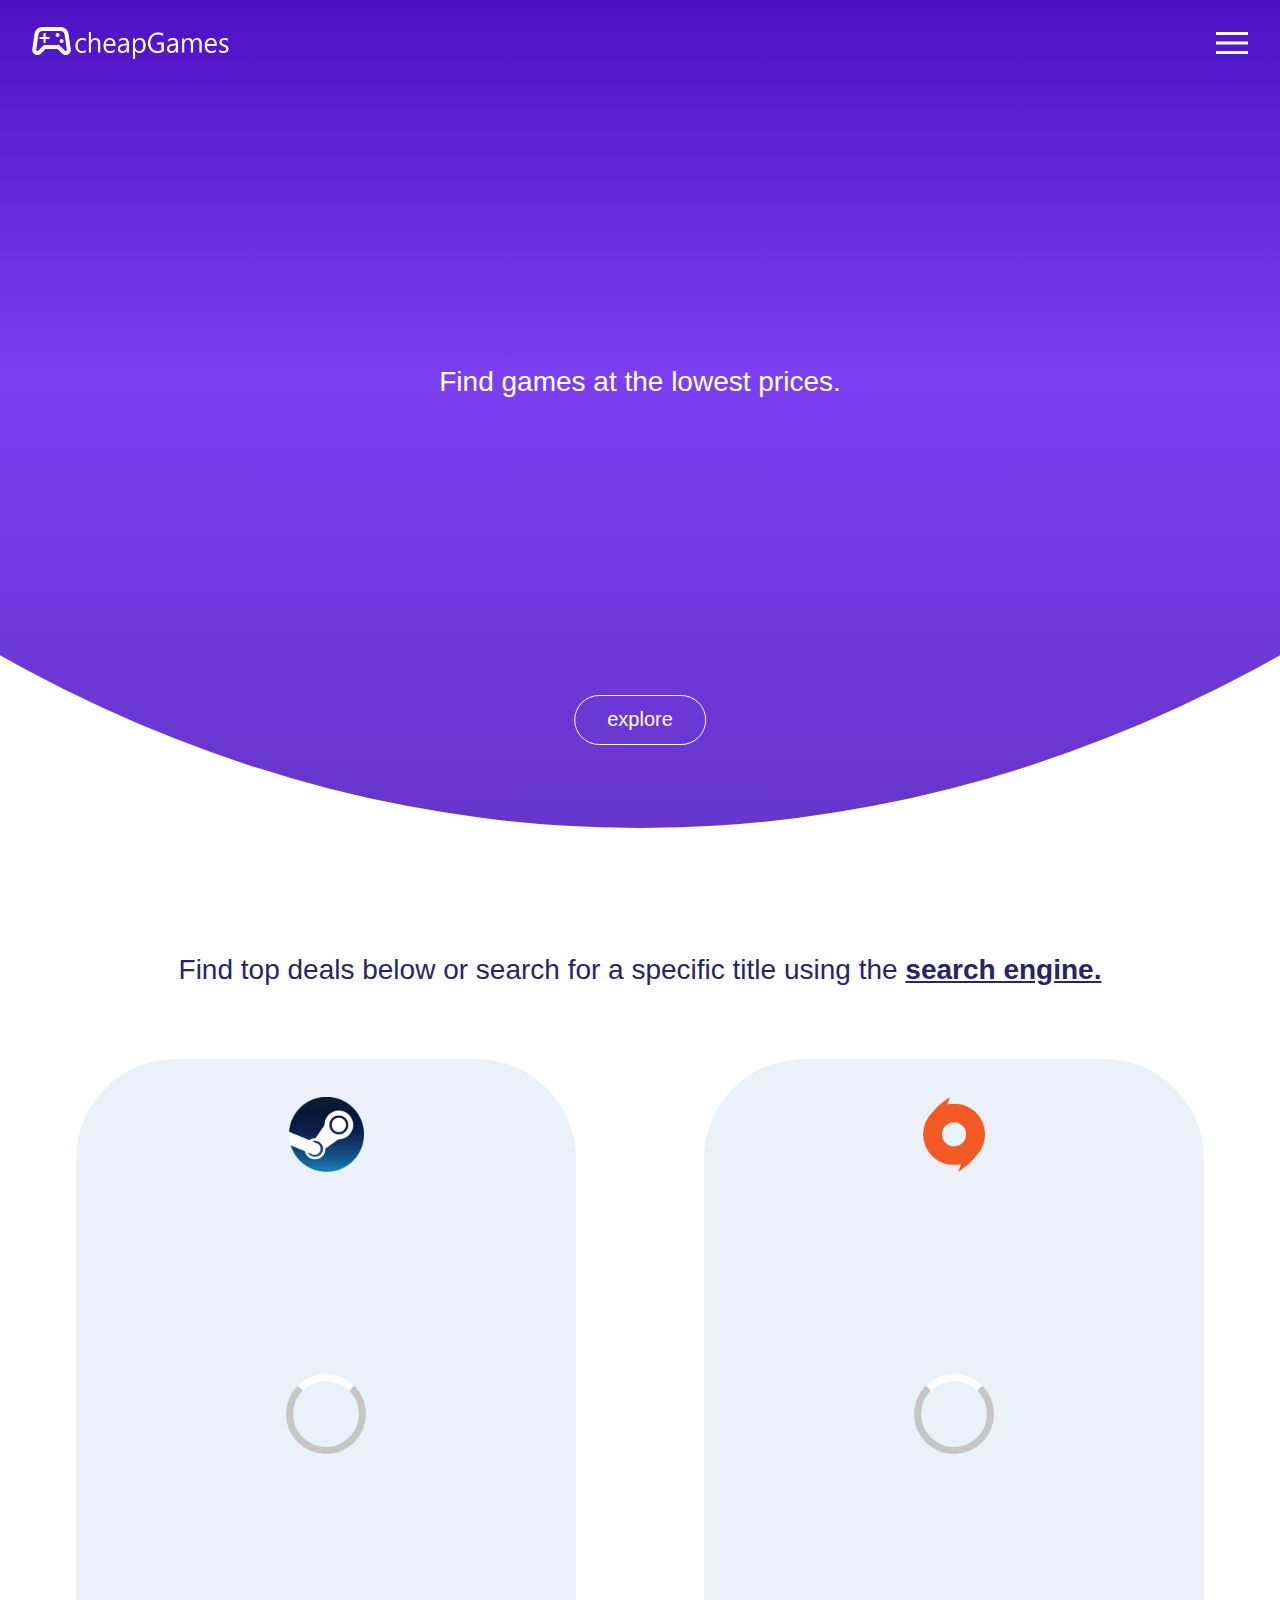
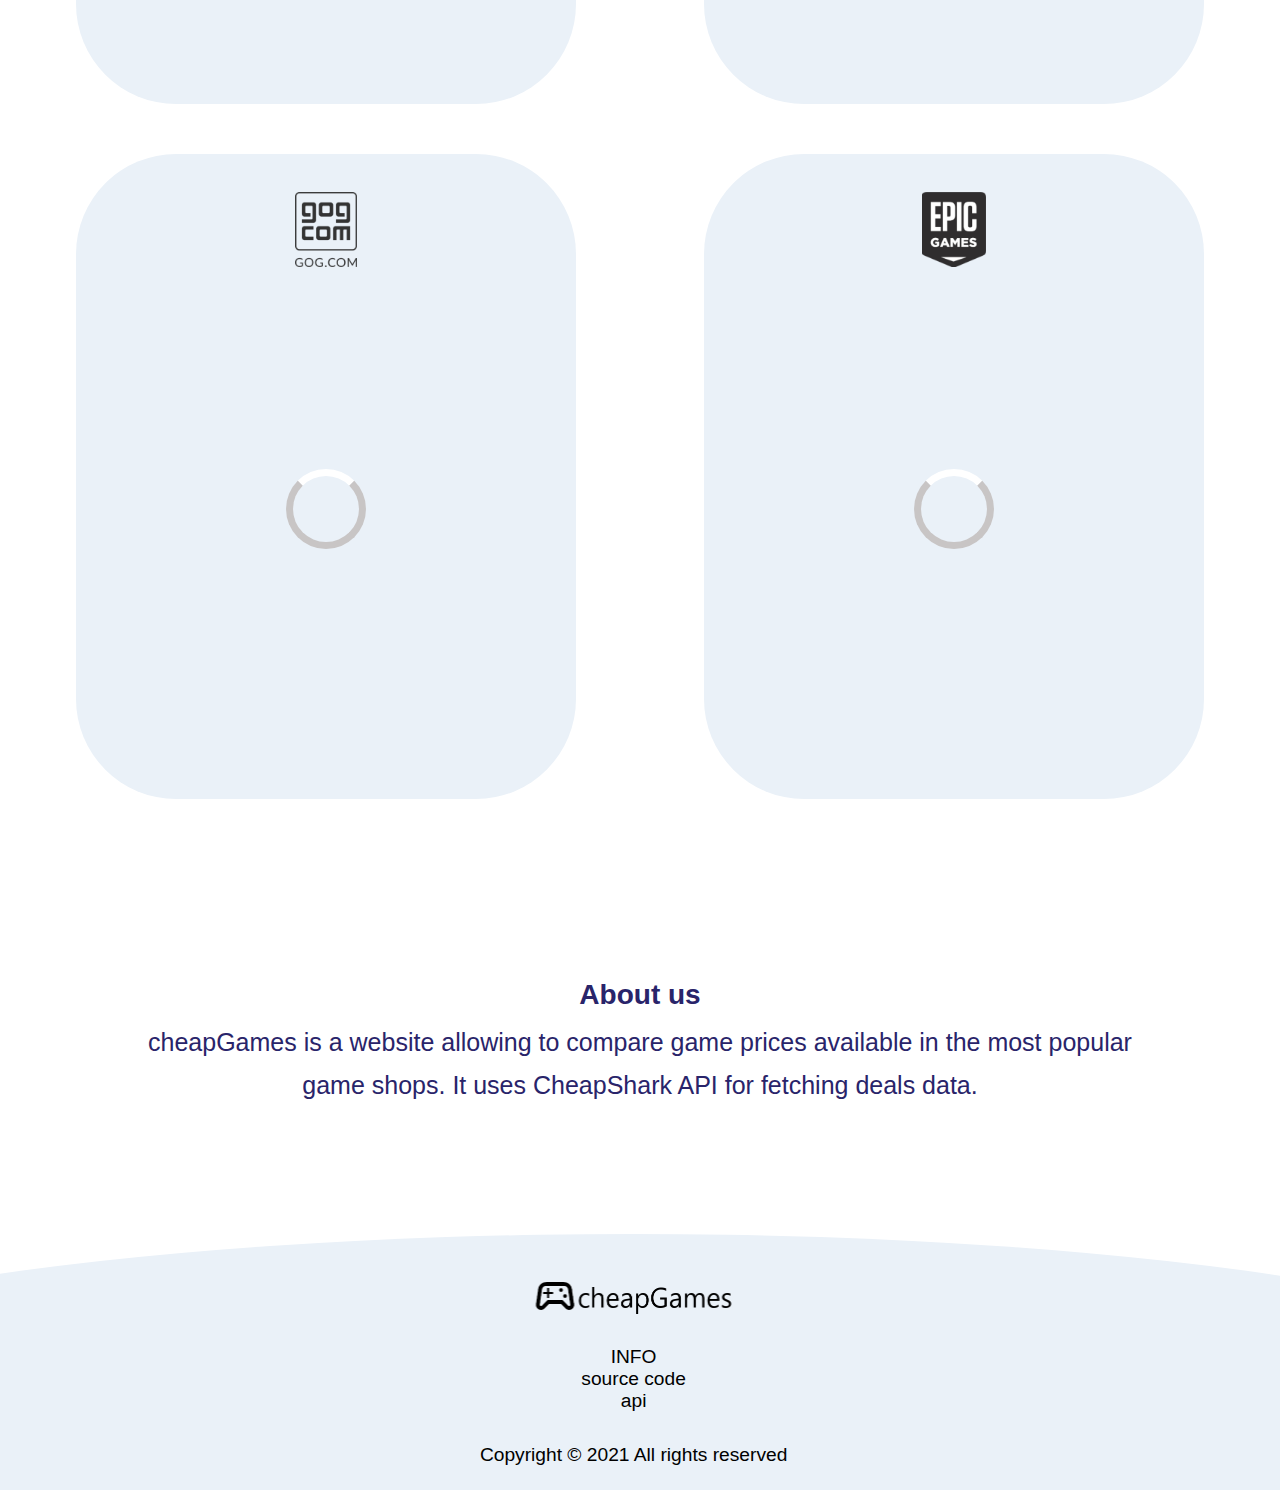
==== commit 7ce030cf: "fix issue with loader on mobile" ====
--- a/src/index.html
+++ b/src/index.html
@@ -69,13 +69,26 @@
           </div>
         </div>
         <div class="deals_mobile__list-container">
-          <div class="deals__loader-container">
-            <div class="loader"></div>
-          </div>
-          <ul class="deals_mobile steam-deals__mobile active"></ul>
-          <ul class="deals_mobile origin-deals__mobile"></ul>
-          <ul class="deals_mobile gog-deals__mobile"></ul>
-          <ul class="deals_mobile epic-deals__mobile"></ul>
+          <ul class="deals_mobile steam-deals__mobile active">
+            <div class="deals__loader-container steam-loader">
+              <div class="loader"></div>
+            </div>
+          </ul>
+          <ul class="deals_mobile origin-deals__mobile">
+            <div class="deals__loader-container origin-loader">
+              <div class="loader"></div>
+            </div>
+          </ul>
+          <ul class="deals_mobile gog-deals__mobile">
+            <div class="deals__loader-container gog-loader">
+              <div class="loader"></div>
+            </div>
+          </ul>
+          <ul class="deals_mobile epic-deals__mobile">
+            <div class="deals__loader-container epic-loader">
+              <div class="loader"></div>
+            </div>
+          </ul>
         </div>
       </section>
 
@@ -89,7 +102,7 @@
           <div class="deals__list">
             <img src="assets/store logos/steam.png" alt="steam logo" />
             <ul class="steam-deals" class="deals_mobile active"></ul>
-            <div class="deals__loader-container">
+            <div class="deals__loader-container steam-loader">
               <div class="loader"></div>
             </div>
           </div>
@@ -97,7 +110,7 @@
           <div class="deals__list origin">
             <img src="assets/store logos/origin.png" alt="origin logo" />
             <ul class="origin-deals"></ul>
-            <div class="deals__loader-container">
+            <div class="deals__loader-container origin-loader">
               <div class="loader"></div>
             </div>
           </div>
@@ -105,7 +118,7 @@
           <div class="deals__list gog">
             <img src="assets/store logos/gog.png" alt="gog logo" />
             <ul class="gog-deals"></ul>
-            <div class="deals__loader-container">
+            <div class="deals__loader-container gog-loader">
               <div class="loader"></div>
             </div>
           </div>
@@ -116,7 +129,7 @@
               alt="epic-games logo"
             />
             <ul class="epic-deals"></ul>
-            <div class="deals__loader-container">
+            <div class="deals__loader-container epic-loader">
               <div class="loader"></div>
             </div>
           </div>
--- a/src/css/style.css
+++ b/src/css/style.css
@@ -1,3 +1,746 @@
+#deals_mobile {
+  padding: 10px 0;
+}
+
+#deals_mobile .deals_mobile__title {
+  margin: 10px 5.5%;
+  font-size: 28px;
+  line-height: 1.4;
+  font-weight: normal;
+  color: #29246a;
+}
+
+#deals_mobile .deals_mobile__title a {
+  color: #29246a;
+}
+
+#deals_mobile .deals_mobile__stores {
+  display: -webkit-box;
+  display: -ms-flexbox;
+  display: flex;
+  -webkit-box-orient: horizontal;
+  -webkit-box-direction: normal;
+      -ms-flex-direction: row;
+          flex-direction: row;
+  -webkit-box-pack: space-evenly;
+      -ms-flex-pack: space-evenly;
+          justify-content: space-evenly;
+  margin: 70px 0 50px;
+}
+
+#deals_mobile .deals_mobile__stores .deals_mobile__logo {
+  height: 55px;
+  width: auto;
+  opacity: 0.6;
+  -webkit-transition: all 0.2s ease-in-out;
+  transition: all 0.2s ease-in-out;
+}
+
+#deals_mobile .deals_mobile__stores .deals_mobile__logo:hover {
+  cursor: pointer;
+  opacity: 1;
+}
+
+#deals_mobile .deals_mobile__stores .deals_mobile__logo img {
+  width: 100%;
+  height: 100%;
+}
+
+#deals_mobile .deals_mobile__stores .active {
+  opacity: 1;
+  -webkit-transform: scale(1.35);
+          transform: scale(1.35);
+}
+
+#deals_mobile .deals_mobile__list-container {
+  position: relative;
+  background-color: #eaf1f8;
+  padding: 20px 0;
+  min-height: 510px;
+}
+
+#deals_mobile .deals_mobile__list-container .deals__loader-container {
+  display: none;
+}
+
+#deals_mobile .deals_mobile__list-container .deals__loader-container.active {
+  display: -webkit-box;
+  display: -ms-flexbox;
+  display: flex;
+  -webkit-box-align: center;
+      -ms-flex-align: center;
+          align-items: center;
+  -webkit-box-pack: center;
+      -ms-flex-pack: center;
+          justify-content: center;
+  height: 407px;
+}
+
+#deals_mobile .deals_mobile__list-container .loader {
+  display: block;
+  border: 7px solid #c8c5c5;
+  border-top: 7px solid #ffffff;
+  border-radius: 50%;
+  width: 80px;
+  height: 80px;
+  -webkit-animation: spin 1s linear infinite;
+  animation: spin 1s linear infinite;
+  /* Safari */
+}
+
+@-webkit-keyframes spin {
+  0% {
+    -webkit-transform: rotate(0deg);
+  }
+  100% {
+    -webkit-transform: rotate(360deg);
+  }
+}
+
+@keyframes spin {
+  0% {
+    -webkit-transform: rotate(0deg);
+            transform: rotate(0deg);
+  }
+  100% {
+    -webkit-transform: rotate(360deg);
+            transform: rotate(360deg);
+  }
+}
+
+#deals_mobile .deals_mobile__list-container ul {
+  -webkit-transition: opacity 0.5s ease-in-out;
+  transition: opacity 0.5s ease-in-out;
+  opacity: 0;
+  height: 0;
+  overflow: hidden;
+  list-style: none;
+}
+
+#deals_mobile .deals_mobile__list-container ul.active {
+  opacity: 1;
+  height: auto;
+}
+
+#deals_mobile .deals_mobile__list-container ul.active .element a {
+  display: -webkit-box;
+  display: -ms-flexbox;
+  display: flex;
+  -webkit-box-orient: horizontal;
+  -webkit-box-direction: normal;
+      -ms-flex-direction: row;
+          flex-direction: row;
+  -webkit-box-align: center;
+      -ms-flex-align: center;
+          align-items: center;
+  margin-bottom: 20px;
+  text-decoration: none;
+  color: #000000;
+}
+
+#deals_mobile .deals_mobile__list-container ul.active .element a .element__title {
+  -webkit-box-flex: 5;
+      -ms-flex-positive: 5;
+          flex-grow: 5;
+  margin: 0 5.5%;
+  font-size: 18px;
+}
+
+#deals_mobile .deals_mobile__list-container ul.active .element a .element__price {
+  -webkit-box-flex: 1;
+      -ms-flex-positive: 1;
+          flex-grow: 1;
+  text-align: right;
+  text-decoration: line-through;
+  margin-right: 3%;
+}
+
+#deals_mobile .deals_mobile__list-container ul.active .element a .element__deal {
+  width: 78px;
+  background: #37cd8f;
+  color: white;
+  text-align: center;
+  font-size: 20px;
+  margin-right: 5.5%;
+  padding: 7px 10px 7px 8px;
+  border-radius: 20px;
+}
+
+#deals_mobile .deals_mobile__list-container ul a {
+  text-decoration: none;
+  color: #000;
+}
+
+#deals_mobile .deals_mobile__list-container ul a button {
+  display: block;
+  margin: auto;
+  font-size: 16px;
+  padding: 0.6rem 1rem;
+  border: 1px solid #000000;
+  border-radius: 2rem;
+  background-color: transparent;
+  color: #000000;
+  cursor: pointer;
+  -webkit-transition: all 0.2s;
+  transition: all 0.2s;
+}
+
+#deals_mobile .deals_mobile__list-container ul a button:hover {
+  background-color: #ffffff;
+}
+
+#deals_mobile {
+  padding: 10px 0;
+}
+
+#deals_mobile .deals_mobile__title {
+  margin: 10px 5.5%;
+  font-size: 28px;
+  line-height: 1.4;
+  font-weight: normal;
+  color: #29246a;
+}
+
+#deals_mobile .deals_mobile__title a {
+  color: #29246a;
+}
+
+#deals_mobile .deals_mobile__stores {
+  display: -webkit-box;
+  display: -ms-flexbox;
+  display: flex;
+  -webkit-box-orient: horizontal;
+  -webkit-box-direction: normal;
+      -ms-flex-direction: row;
+          flex-direction: row;
+  -webkit-box-pack: space-evenly;
+      -ms-flex-pack: space-evenly;
+          justify-content: space-evenly;
+  margin: 70px 0 50px;
+}
+
+#deals_mobile .deals_mobile__stores .deals_mobile__logo {
+  height: 55px;
+  width: auto;
+  opacity: 0.6;
+  -webkit-transition: all 0.2s ease-in-out;
+  transition: all 0.2s ease-in-out;
+}
+
+#deals_mobile .deals_mobile__stores .deals_mobile__logo:hover {
+  cursor: pointer;
+  opacity: 1;
+}
+
+#deals_mobile .deals_mobile__stores .deals_mobile__logo img {
+  width: 100%;
+  height: 100%;
+}
+
+#deals_mobile .deals_mobile__stores .active {
+  opacity: 1;
+  -webkit-transform: scale(1.35);
+          transform: scale(1.35);
+}
+
+#deals_mobile .deals_mobile__list-container {
+  position: relative;
+  background-color: #eaf1f8;
+  padding: 20px 0;
+  min-height: 510px;
+}
+
+#deals_mobile .deals_mobile__list-container .deals__loader-container {
+  display: none;
+}
+
+#deals_mobile .deals_mobile__list-container .deals__loader-container.active {
+  display: -webkit-box;
+  display: -ms-flexbox;
+  display: flex;
+  -webkit-box-align: center;
+      -ms-flex-align: center;
+          align-items: center;
+  -webkit-box-pack: center;
+      -ms-flex-pack: center;
+          justify-content: center;
+  height: 407px;
+}
+
+#deals_mobile .deals_mobile__list-container .loader {
+  display: block;
+  border: 7px solid #c8c5c5;
+  border-top: 7px solid #ffffff;
+  border-radius: 50%;
+  width: 80px;
+  height: 80px;
+  -webkit-animation: spin 1s linear infinite;
+  animation: spin 1s linear infinite;
+  /* Safari */
+}
+
+@-webkit-keyframes spin {
+  0% {
+    -webkit-transform: rotate(0deg);
+  }
+  100% {
+    -webkit-transform: rotate(360deg);
+  }
+}
+
+@keyframes spin {
+  0% {
+    -webkit-transform: rotate(0deg);
+            transform: rotate(0deg);
+  }
+  100% {
+    -webkit-transform: rotate(360deg);
+            transform: rotate(360deg);
+  }
+}
+
+#deals_mobile .deals_mobile__list-container ul {
+  -webkit-transition: opacity 0.5s ease-in-out;
+  transition: opacity 0.5s ease-in-out;
+  opacity: 0;
+  height: 0;
+  overflow: hidden;
+  list-style: none;
+}
+
+#deals_mobile .deals_mobile__list-container ul.active {
+  opacity: 1;
+  height: auto;
+}
+
+#deals_mobile .deals_mobile__list-container ul.active .element a {
+  display: -webkit-box;
+  display: -ms-flexbox;
+  display: flex;
+  -webkit-box-orient: horizontal;
+  -webkit-box-direction: normal;
+      -ms-flex-direction: row;
+          flex-direction: row;
+  -webkit-box-align: center;
+      -ms-flex-align: center;
+          align-items: center;
+  margin-bottom: 20px;
+  text-decoration: none;
+  color: #000000;
+}
+
+#deals_mobile .deals_mobile__list-container ul.active .element a .element__title {
+  -webkit-box-flex: 5;
+      -ms-flex-positive: 5;
+          flex-grow: 5;
+  margin: 0 5.5%;
+  font-size: 18px;
+}
+
+#deals_mobile .deals_mobile__list-container ul.active .element a .element__price {
+  -webkit-box-flex: 1;
+      -ms-flex-positive: 1;
+          flex-grow: 1;
+  text-align: right;
+  text-decoration: line-through;
+  margin-right: 3%;
+}
+
+#deals_mobile .deals_mobile__list-container ul.active .element a .element__deal {
+  width: 78px;
+  background: #37cd8f;
+  color: white;
+  text-align: center;
+  font-size: 20px;
+  margin-right: 5.5%;
+  padding: 7px 10px 7px 8px;
+  border-radius: 20px;
+}
+
+#deals_mobile .deals_mobile__list-container ul a {
+  text-decoration: none;
+  color: #000;
+}
+
+#deals_mobile .deals_mobile__list-container ul a button {
+  display: block;
+  margin: auto;
+  font-size: 16px;
+  padding: 0.6rem 1rem;
+  border: 1px solid #000000;
+  border-radius: 2rem;
+  background-color: transparent;
+  color: #000000;
+  cursor: pointer;
+  -webkit-transition: all 0.2s;
+  transition: all 0.2s;
+}
+
+#deals_mobile .deals_mobile__list-container ul a button:hover {
+  background-color: #ffffff;
+}
+
+@media (min-width: 1199px) {
+  #deals_mobile {
+    display: none;
+  }
+}
+
+#deals_web {
+  padding: 50px 0;
+}
+
+#deals_web .deals__title {
+  text-align: center;
+  margin: 0 0 70px;
+  font-size: 28px;
+  line-height: 1.4;
+  font-weight: normal;
+  color: #29246a;
+}
+
+#deals_web .deals__title a {
+  color: #29246a;
+  text-decoration: underline;
+}
+
+#deals_web .deals-container {
+  display: -ms-grid;
+  display: grid;
+  -webkit-box-pack: center;
+      -ms-flex-pack: center;
+          justify-content: center;
+  -ms-grid-columns: 500px 500px;
+  grid-template-columns: 500px 500px;
+  grid-row: auto auto;
+  grid-column-gap: 10%;
+  grid-row-gap: 50px;
+  margin: 50px auto;
+  width: 100%;
+}
+
+#deals_web .deals-container .deals__list {
+  min-width: 500px;
+  min-height: 645px;
+  background-color: #eaf1f8;
+  border-radius: 100px;
+}
+
+#deals_web .deals-container .deals__list img {
+  display: block;
+  height: 75px;
+  width: auto;
+  margin: 38px auto;
+}
+
+#deals_web .deals__loader-container {
+  display: none;
+}
+
+#deals_web .deals__loader-container.active {
+  display: -webkit-box;
+  display: -ms-flexbox;
+  display: flex;
+  -webkit-box-align: center;
+      -ms-flex-align: center;
+          align-items: center;
+  -webkit-box-pack: center;
+      -ms-flex-pack: center;
+          justify-content: center;
+  height: 407px;
+}
+
+#deals_web .loader {
+  display: block;
+  border: 7px solid #c8c5c5;
+  border-top: 7px solid #ffffff;
+  border-radius: 50%;
+  width: 80px;
+  height: 80px;
+  -webkit-animation: spin 1s linear infinite;
+  animation: spin 1s linear infinite;
+  /* Safari */
+}
+
+@-webkit-keyframes spin {
+  0% {
+    -webkit-transform: rotate(0deg);
+  }
+  100% {
+    -webkit-transform: rotate(360deg);
+  }
+}
+
+@keyframes spin {
+  0% {
+    -webkit-transform: rotate(0deg);
+            transform: rotate(0deg);
+  }
+  100% {
+    -webkit-transform: rotate(360deg);
+            transform: rotate(360deg);
+  }
+}
+
+#deals_web ul {
+  list-style: none;
+}
+
+#deals_web ul .element a {
+  display: -webkit-box;
+  display: -ms-flexbox;
+  display: flex;
+  -webkit-box-orient: horizontal;
+  -webkit-box-direction: normal;
+      -ms-flex-direction: row;
+          flex-direction: row;
+  -webkit-box-align: center;
+      -ms-flex-align: center;
+          align-items: center;
+  margin-bottom: 20px;
+  text-decoration: none;
+  color: #000000;
+}
+
+#deals_web ul .element a .element__title {
+  -webkit-box-flex: 5;
+      -ms-flex-positive: 5;
+          flex-grow: 5;
+  margin: 0 5.5%;
+  font-size: 18px;
+}
+
+#deals_web ul .element a .element__price {
+  -webkit-box-flex: 1;
+      -ms-flex-positive: 1;
+          flex-grow: 1;
+  text-align: right;
+  text-decoration: line-through;
+  margin-right: 3%;
+}
+
+#deals_web ul .element a .element__deal {
+  width: 78px;
+  background: #37cd8f;
+  color: white;
+  text-align: center;
+  font-size: 20px;
+  margin-right: 5.5%;
+  padding: 7px 10px 7px 8px;
+  border-radius: 20px;
+}
+
+#deals_web a {
+  text-decoration: none;
+  color: #000;
+}
+
+#deals_web a button {
+  display: block;
+  margin: auto;
+  font-size: 16px;
+  margin: 20px auto;
+  padding: 0.6rem 1rem;
+  border: 1px solid #000000;
+  border-radius: 2rem;
+  background-color: transparent;
+  color: #000000;
+  cursor: pointer;
+  -webkit-transition: all 0.2s;
+  transition: all 0.2s;
+}
+
+#deals_web a button:hover {
+  background-color: #ffffff;
+}
+
+@media (max-width: 1198px) {
+  #deals_web {
+    display: none;
+  }
+}
+
+#about {
+  margin: 35px 5.5%;
+  color: #29246a;
+}
+
+#about .about__title {
+  font-size: 28px;
+}
+
+#about .about__desc {
+  font-size: 25px;
+  margin-top: 10px;
+  line-height: 1.7;
+}
+
+@media (min-width: 1199px) {
+  #about {
+    text-align: center;
+    max-width: 1000px;
+    margin: 80px auto;
+  }
+}
+
+.footer {
+  overflow: hidden;
+  position: absolute;
+  bottom: 0;
+  width: 100%;
+  height: 19rem;
+}
+
+.footer .footer__inner {
+  width: 150%;
+  height: 20rem;
+  -webkit-transform: translate(-17%, 20%);
+          transform: translate(-17%, 20%);
+  border-radius: 50%;
+  background-color: #eaf1f8;
+}
+
+@media (min-width: 321px) {
+  .footer .footer__inner {
+    -webkit-transform: translate(-17%, 15%);
+            transform: translate(-17%, 15%);
+  }
+}
+
+.footer img {
+  -webkit-box-sizing: content-box;
+          box-sizing: content-box;
+  display: block;
+  height: 2rem;
+  margin: 0 auto;
+  padding: 3rem 0 2rem 0;
+}
+
+.footer p {
+  text-align: center;
+}
+
+@media (min-width: 321px) {
+  .footer p {
+    font-size: 1.2rem;
+  }
+}
+
+.footer p:last-of-type {
+  padding: 2rem;
+}
+
+@media (min-width: 321px) {
+  .footer p:last-of-type {
+    font-size: 1.2rem;
+  }
+}
+
+.footer p a {
+  color: #000;
+  text-decoration: none;
+}
+
+* {
+  margin: 0;
+  padding: 0;
+  -webkit-box-sizing: border-box;
+          box-sizing: border-box;
+}
+
+body {
+  font-family: 'Segoe UI', Tahoma, Geneva, Verdana, sans-serif;
+  position: relative;
+  min-height: 100vh;
+}
+
+body::after {
+  content: '';
+  display: block;
+  height: 19rem;
+  /* Set same as footer's height */
+}
+
+body.hidden {
+  overflow-y: hidden !important;
+}
+
+#container {
+  position: relative;
+  width: 100%;
+  min-height: 100vh;
+  overflow-x: hidden;
+}
+
+.elipse-outer {
+  position: absolute;
+  top: 0;
+  left: 50%;
+  width: 250%;
+  height: 460%;
+  -webkit-transform: translate(-50%, -80%);
+          transform: translate(-50%, -80%);
+  border-radius: 50%;
+  background: -webkit-gradient(linear, left top, left bottom, color-stop(80%, #4b11c2), color-stop(89%, #7a3ff2), to(#6635ca));
+  background: linear-gradient(#4b11c2 80%, #7a3ff2 89%, #6635ca);
+}
+
+.elipse-outer .elipse-inner {
+  position: relative;
+  width: 100%;
+  height: 100%;
+}
+
+.elipse-outer .elipse-inner p {
+  position: absolute;
+  bottom: 10%;
+  left: 50%;
+  -webkit-transform: translateX(-50%);
+          transform: translateX(-50%);
+  width: 100vw;
+  padding: 1rem;
+  text-align: center;
+  font-size: 28px;
+  color: #fff;
+}
+
+.elipse-outer .elipse-inner button {
+  display: inline-block;
+  position: absolute;
+  bottom: 2%;
+  left: 50%;
+  -webkit-transform: translateX(-50%);
+          transform: translateX(-50%);
+  padding: 0.8rem 2rem;
+  border: 1px solid #fff;
+  border-radius: 2rem;
+  background-color: transparent;
+  font-family: inherit;
+  font-size: 20px;
+  color: #fff;
+  cursor: pointer;
+  -webkit-transition: all 0.2s;
+  transition: all 0.2s;
+}
+
+@media (hover: hover) and (pointer: fine) {
+  .elipse-outer .elipse-inner button:hover {
+    background-color: #fff;
+    color: #000;
+    outline: none;
+  }
+}
+
+.elipse-outer .elipse-inner button:hover a {
+  text-decoration: none;
+  color: #000;
+}
+
+.elipse-outer .elipse-inner button a {
+  text-decoration: none;
+  color: #fff;
+}
+
 .navbar {
   display: -webkit-box;
   display: -ms-flexbox;
@@ -9,18 +752,26 @@
       -ms-flex-align: center;
           align-items: center;
   position: fixed;
-  top: 0;
-  left: 0;
   z-index: 2;
   width: 100%;
   padding: 0.5rem;
   -webkit-transition: padding 0.3s ease-in-out, background-color 0.3s ease-in-out;
   transition: padding 0.3s ease-in-out, background-color 0.3s ease-in-out;
+}
+
+.navbar.active {
   background-color: #5e24d5;
-}
-
-.navbar.expanded {
+  padding: 0.5rem;
+}
+
+.navbar.active.expanded {
   background-color: transparent;
+}
+
+@media (min-width: 320px) {
+  .navbar {
+    padding: 1rem;
+  }
 }
 
 .navbar .navbar__logo {
@@ -169,1045 +920,4 @@
 .menu.active li {
   opacity: 1;
 }
-
-#deals_mobile {
-  padding: 10px 0;
-}
-
-#deals_mobile .deals_mobile__title {
-  margin: 10px 5.5%;
-  font-size: 28px;
-  line-height: 1.4;
-  font-weight: normal;
-  color: #29246a;
-}
-
-#deals_mobile .deals_mobile__title a {
-  color: #29246a;
-}
-
-#deals_mobile .deals_mobile__stores {
-  display: -webkit-box;
-  display: -ms-flexbox;
-  display: flex;
-  -webkit-box-orient: horizontal;
-  -webkit-box-direction: normal;
-      -ms-flex-direction: row;
-          flex-direction: row;
-  -webkit-box-pack: space-evenly;
-      -ms-flex-pack: space-evenly;
-          justify-content: space-evenly;
-  margin: 70px 0 50px;
-}
-
-#deals_mobile .deals_mobile__stores .deals_mobile__logo {
-  height: 55px;
-  width: auto;
-  opacity: 0.6;
-  -webkit-transition: all 0.2s ease-in-out;
-  transition: all 0.2s ease-in-out;
-}
-
-#deals_mobile .deals_mobile__stores .deals_mobile__logo:hover {
-  cursor: pointer;
-  opacity: 1;
-}
-
-#deals_mobile .deals_mobile__stores .deals_mobile__logo img {
-  width: 100%;
-  height: 100%;
-}
-
-#deals_mobile .deals_mobile__stores .active {
-  opacity: 1;
-  -webkit-transform: scale(1.35);
-          transform: scale(1.35);
-}
-
-#deals_mobile .deals_mobile__list-container {
-  position: relative;
-  background-color: #eaf1f8;
-  padding: 20px 0;
-  min-height: 510px;
-}
-
-#deals_mobile .deals_mobile__list-container .deals__loader-container {
-  display: none;
-}
-
-#deals_mobile .deals_mobile__list-container .deals__loader-container.active {
-  display: -webkit-box;
-  display: -ms-flexbox;
-  display: flex;
-  -webkit-box-align: center;
-      -ms-flex-align: center;
-          align-items: center;
-  -webkit-box-pack: center;
-      -ms-flex-pack: center;
-          justify-content: center;
-  height: 407px;
-}
-
-#deals_mobile .deals_mobile__list-container .loader {
-  display: block;
-  border: 7px solid #c8c5c5;
-  border-top: 7px solid #ffffff;
-  border-radius: 50%;
-  width: 80px;
-  height: 80px;
-  -webkit-animation: spin 1s linear infinite;
-  animation: spin 1s linear infinite;
-  /* Safari */
-}
-
-@-webkit-keyframes spin {
-  0% {
-    -webkit-transform: rotate(0deg);
-  }
-  100% {
-    -webkit-transform: rotate(360deg);
-  }
-}
-
-@keyframes spin {
-  0% {
-    -webkit-transform: rotate(0deg);
-            transform: rotate(0deg);
-  }
-  100% {
-    -webkit-transform: rotate(360deg);
-            transform: rotate(360deg);
-  }
-}
-
-#deals_mobile .deals_mobile__list-container ul {
-  -webkit-transition: opacity 0.5s ease-in-out;
-  transition: opacity 0.5s ease-in-out;
-  opacity: 0;
-  height: 0;
-  overflow: hidden;
-  list-style: none;
-}
-
-#deals_mobile .deals_mobile__list-container ul.active {
-  opacity: 1;
-  height: auto;
-}
-
-#deals_mobile .deals_mobile__list-container ul.active .element a {
-  display: -webkit-box;
-  display: -ms-flexbox;
-  display: flex;
-  -webkit-box-orient: horizontal;
-  -webkit-box-direction: normal;
-      -ms-flex-direction: row;
-          flex-direction: row;
-  -webkit-box-align: center;
-      -ms-flex-align: center;
-          align-items: center;
-  margin-bottom: 20px;
-  text-decoration: none;
-  color: #000000;
-}
-
-#deals_mobile .deals_mobile__list-container ul.active .element a .element__title {
-  -webkit-box-flex: 5;
-      -ms-flex-positive: 5;
-          flex-grow: 5;
-  margin: 0 5.5%;
-  font-size: 18px;
-}
-
-#deals_mobile .deals_mobile__list-container ul.active .element a .element__price {
-  -webkit-box-flex: 1;
-      -ms-flex-positive: 1;
-          flex-grow: 1;
-  text-align: right;
-  text-decoration: line-through;
-  margin-right: 3%;
-}
-
-#deals_mobile .deals_mobile__list-container ul.active .element a .element__deal {
-  width: 78px;
-  background: #37cd8f;
-  color: white;
-  text-align: center;
-  font-size: 20px;
-  margin-right: 5.5%;
-  padding: 7px 10px 7px 8px;
-  border-radius: 20px;
-}
-
-#deals_mobile .deals_mobile__list-container ul a {
-  text-decoration: none;
-  color: #000;
-}
-
-#deals_mobile .deals_mobile__list-container ul a button {
-  display: block;
-  margin: auto;
-  font-size: 16px;
-  padding: 0.6rem 1rem;
-  border: 1px solid #000000;
-  border-radius: 2rem;
-  background-color: transparent;
-  color: #000000;
-  cursor: pointer;
-  -webkit-transition: all 0.2s;
-  transition: all 0.2s;
-}
-
-#deals_mobile .deals_mobile__list-container ul a button:hover {
-  background-color: #ffffff;
-}
-
-#deals_mobile {
-  padding: 10px 0;
-}
-
-#deals_mobile .deals_mobile__title {
-  margin: 10px 5.5%;
-  font-size: 28px;
-  line-height: 1.4;
-  font-weight: normal;
-  color: #29246a;
-}
-
-#deals_mobile .deals_mobile__title a {
-  color: #29246a;
-}
-
-#deals_mobile .deals_mobile__stores {
-  display: -webkit-box;
-  display: -ms-flexbox;
-  display: flex;
-  -webkit-box-orient: horizontal;
-  -webkit-box-direction: normal;
-      -ms-flex-direction: row;
-          flex-direction: row;
-  -webkit-box-pack: space-evenly;
-      -ms-flex-pack: space-evenly;
-          justify-content: space-evenly;
-  margin: 70px 0 50px;
-}
-
-#deals_mobile .deals_mobile__stores .deals_mobile__logo {
-  height: 55px;
-  width: auto;
-  opacity: 0.6;
-  -webkit-transition: all 0.2s ease-in-out;
-  transition: all 0.2s ease-in-out;
-}
-
-#deals_mobile .deals_mobile__stores .deals_mobile__logo:hover {
-  cursor: pointer;
-  opacity: 1;
-}
-
-#deals_mobile .deals_mobile__stores .deals_mobile__logo img {
-  width: 100%;
-  height: 100%;
-}
-
-#deals_mobile .deals_mobile__stores .active {
-  opacity: 1;
-  -webkit-transform: scale(1.35);
-          transform: scale(1.35);
-}
-
-#deals_mobile .deals_mobile__list-container {
-  position: relative;
-  background-color: #eaf1f8;
-  padding: 20px 0;
-  min-height: 510px;
-}
-
-#deals_mobile .deals_mobile__list-container .deals__loader-container {
-  display: none;
-}
-
-#deals_mobile .deals_mobile__list-container .deals__loader-container.active {
-  display: -webkit-box;
-  display: -ms-flexbox;
-  display: flex;
-  -webkit-box-align: center;
-      -ms-flex-align: center;
-          align-items: center;
-  -webkit-box-pack: center;
-      -ms-flex-pack: center;
-          justify-content: center;
-  height: 407px;
-}
-
-#deals_mobile .deals_mobile__list-container .loader {
-  display: block;
-  border: 7px solid #c8c5c5;
-  border-top: 7px solid #ffffff;
-  border-radius: 50%;
-  width: 80px;
-  height: 80px;
-  -webkit-animation: spin 1s linear infinite;
-  animation: spin 1s linear infinite;
-  /* Safari */
-}
-
-@-webkit-keyframes spin {
-  0% {
-    -webkit-transform: rotate(0deg);
-  }
-  100% {
-    -webkit-transform: rotate(360deg);
-  }
-}
-
-@keyframes spin {
-  0% {
-    -webkit-transform: rotate(0deg);
-            transform: rotate(0deg);
-  }
-  100% {
-    -webkit-transform: rotate(360deg);
-            transform: rotate(360deg);
-  }
-}
-
-#deals_mobile .deals_mobile__list-container ul {
-  -webkit-transition: opacity 0.5s ease-in-out;
-  transition: opacity 0.5s ease-in-out;
-  opacity: 0;
-  height: 0;
-  overflow: hidden;
-  list-style: none;
-}
-
-#deals_mobile .deals_mobile__list-container ul.active {
-  opacity: 1;
-  height: auto;
-}
-
-#deals_mobile .deals_mobile__list-container ul.active .element a {
-  display: -webkit-box;
-  display: -ms-flexbox;
-  display: flex;
-  -webkit-box-orient: horizontal;
-  -webkit-box-direction: normal;
-      -ms-flex-direction: row;
-          flex-direction: row;
-  -webkit-box-align: center;
-      -ms-flex-align: center;
-          align-items: center;
-  margin-bottom: 20px;
-  text-decoration: none;
-  color: #000000;
-}
-
-#deals_mobile .deals_mobile__list-container ul.active .element a .element__title {
-  -webkit-box-flex: 5;
-      -ms-flex-positive: 5;
-          flex-grow: 5;
-  margin: 0 5.5%;
-  font-size: 18px;
-}
-
-#deals_mobile .deals_mobile__list-container ul.active .element a .element__price {
-  -webkit-box-flex: 1;
-      -ms-flex-positive: 1;
-          flex-grow: 1;
-  text-align: right;
-  text-decoration: line-through;
-  margin-right: 3%;
-}
-
-#deals_mobile .deals_mobile__list-container ul.active .element a .element__deal {
-  width: 78px;
-  background: #37cd8f;
-  color: white;
-  text-align: center;
-  font-size: 20px;
-  margin-right: 5.5%;
-  padding: 7px 10px 7px 8px;
-  border-radius: 20px;
-}
-
-#deals_mobile .deals_mobile__list-container ul a {
-  text-decoration: none;
-  color: #000;
-}
-
-#deals_mobile .deals_mobile__list-container ul a button {
-  display: block;
-  margin: auto;
-  font-size: 16px;
-  padding: 0.6rem 1rem;
-  border: 1px solid #000000;
-  border-radius: 2rem;
-  background-color: transparent;
-  color: #000000;
-  cursor: pointer;
-  -webkit-transition: all 0.2s;
-  transition: all 0.2s;
-}
-
-#deals_mobile .deals_mobile__list-container ul a button:hover {
-  background-color: #ffffff;
-}
-
-@media (min-width: 1199px) {
-  #deals_mobile {
-    display: none;
-  }
-}
-
-#deals_web {
-  padding: 50px 0;
-}
-
-#deals_web .deals__title {
-  text-align: center;
-  margin: 0 0 70px;
-  font-size: 28px;
-  line-height: 1.4;
-  font-weight: normal;
-  color: #29246a;
-}
-
-#deals_web .deals__title a {
-  color: #29246a;
-  text-decoration: underline;
-}
-
-#deals_web .deals-container {
-  display: -ms-grid;
-  display: grid;
-  -webkit-box-pack: center;
-      -ms-flex-pack: center;
-          justify-content: center;
-  -ms-grid-columns: 500px 500px;
-  grid-template-columns: 500px 500px;
-  grid-row: auto auto;
-  grid-column-gap: 10%;
-  grid-row-gap: 50px;
-  margin: 50px auto;
-  width: 100%;
-}
-
-#deals_web .deals-container .deals__list {
-  min-width: 500px;
-  min-height: 645px;
-  background-color: #eaf1f8;
-  border-radius: 100px;
-}
-
-#deals_web .deals-container .deals__list img {
-  display: block;
-  height: 75px;
-  width: auto;
-  margin: 38px auto;
-}
-
-#deals_web .deals__loader-container {
-  display: none;
-}
-
-#deals_web .deals__loader-container.active {
-  display: -webkit-box;
-  display: -ms-flexbox;
-  display: flex;
-  -webkit-box-align: center;
-      -ms-flex-align: center;
-          align-items: center;
-  -webkit-box-pack: center;
-      -ms-flex-pack: center;
-          justify-content: center;
-  height: 407px;
-}
-
-#deals_web .loader {
-  display: block;
-  border: 7px solid #c8c5c5;
-  border-top: 7px solid #ffffff;
-  border-radius: 50%;
-  width: 80px;
-  height: 80px;
-  -webkit-animation: spin 1s linear infinite;
-  animation: spin 1s linear infinite;
-  /* Safari */
-}
-
-@-webkit-keyframes spin {
-  0% {
-    -webkit-transform: rotate(0deg);
-  }
-  100% {
-    -webkit-transform: rotate(360deg);
-  }
-}
-
-@keyframes spin {
-  0% {
-    -webkit-transform: rotate(0deg);
-            transform: rotate(0deg);
-  }
-  100% {
-    -webkit-transform: rotate(360deg);
-            transform: rotate(360deg);
-  }
-}
-
-#deals_web ul {
-  list-style: none;
-}
-
-#deals_web ul .element a {
-  display: -webkit-box;
-  display: -ms-flexbox;
-  display: flex;
-  -webkit-box-orient: horizontal;
-  -webkit-box-direction: normal;
-      -ms-flex-direction: row;
-          flex-direction: row;
-  -webkit-box-align: center;
-      -ms-flex-align: center;
-          align-items: center;
-  margin-bottom: 20px;
-  text-decoration: none;
-  color: #000000;
-}
-
-#deals_web ul .element a .element__title {
-  -webkit-box-flex: 5;
-      -ms-flex-positive: 5;
-          flex-grow: 5;
-  margin: 0 5.5%;
-  font-size: 18px;
-}
-
-#deals_web ul .element a .element__price {
-  -webkit-box-flex: 1;
-      -ms-flex-positive: 1;
-          flex-grow: 1;
-  text-align: right;
-  text-decoration: line-through;
-  margin-right: 3%;
-}
-
-#deals_web ul .element a .element__deal {
-  width: 78px;
-  background: #37cd8f;
-  color: white;
-  text-align: center;
-  font-size: 20px;
-  margin-right: 5.5%;
-  padding: 7px 10px 7px 8px;
-  border-radius: 20px;
-}
-
-#deals_web a {
-  text-decoration: none;
-  color: #000;
-}
-
-#deals_web a button {
-  display: block;
-  margin: auto;
-  font-size: 16px;
-  margin: 20px auto;
-  padding: 0.6rem 1rem;
-  border: 1px solid #000000;
-  border-radius: 2rem;
-  background-color: transparent;
-  color: #000000;
-  cursor: pointer;
-  -webkit-transition: all 0.2s;
-  transition: all 0.2s;
-}
-
-#deals_web a button:hover {
-  background-color: #ffffff;
-}
-
-@media (max-width: 1198px) {
-  #deals_web {
-    display: none;
-  }
-}
-
-#deals {
-  padding-top: 85px;
-}
-
-#deals .title {
-  text-align: center;
-  margin: 40px 5.5%;
-}
-
-#deals .title h2 {
-  font-size: 28px;
-  line-height: 1.4;
-  font-weight: normal;
-  color: #29246a;
-}
-
-#deals .list-container .loader-container {
-  display: none;
-}
-
-#deals .list-container .loader-container.active {
-  display: -webkit-box;
-  display: -ms-flexbox;
-  display: flex;
-  -webkit-box-align: center;
-      -ms-flex-align: center;
-          align-items: center;
-  -webkit-box-pack: center;
-      -ms-flex-pack: center;
-          justify-content: center;
-  height: 407px;
-}
-
-#deals .list-container .loader {
-  display: block;
-  border: 7px solid #c8c5c5;
-  border-top: 7px solid #ffffff;
-  border-radius: 50%;
-  width: 80px;
-  height: 80px;
-  -webkit-animation: spin 1s linear infinite;
-  animation: spin 1s linear infinite;
-  /* Safari */
-}
-
-@-webkit-keyframes spin {
-  0% {
-    -webkit-transform: rotate(0deg);
-  }
-  100% {
-    -webkit-transform: rotate(360deg);
-  }
-}
-
-@keyframes spin {
-  0% {
-    -webkit-transform: rotate(0deg);
-            transform: rotate(0deg);
-  }
-  100% {
-    -webkit-transform: rotate(360deg);
-            transform: rotate(360deg);
-  }
-}
-
-#deals .list-container ul .element {
-  padding: 10px 0;
-}
-
-#deals .list-container ul .element.color {
-  background: #eaf1f8;
-}
-
-#deals .list-container ul .element a {
-  display: -webkit-box;
-  display: -ms-flexbox;
-  display: flex;
-  -webkit-box-orient: horizontal;
-  -webkit-box-direction: normal;
-      -ms-flex-direction: row;
-          flex-direction: row;
-  -webkit-box-align: center;
-      -ms-flex-align: center;
-          align-items: center;
-  max-width: 1000px;
-  margin: auto;
-  text-decoration: none;
-  color: #000000;
-}
-
-#deals .list-container ul .element a .element__title {
-  -webkit-box-flex: 5;
-      -ms-flex-positive: 5;
-          flex-grow: 5;
-  margin-left: 5.5%;
-  font-size: 18px;
-}
-
-#deals .list-container ul .element a .element__price {
-  -webkit-box-flex: 1;
-      -ms-flex-positive: 1;
-          flex-grow: 1;
-  text-align: right;
-  text-decoration: line-through;
-  margin-right: 3%;
-}
-
-#deals .list-container ul .element a .element__deal {
-  width: 78px;
-  background: #37cd8f;
-  color: white;
-  text-align: center;
-  font-size: 20px;
-  margin-right: 5.5%;
-  padding: 7px 10px 7px 8px;
-  border-radius: 20px;
-}
-
-#about {
-  margin: 35px 5.5%;
-  color: #29246a;
-}
-
-#about .about__title {
-  font-size: 28px;
-}
-
-#about .about__desc {
-  font-size: 25px;
-  margin-top: 10px;
-  line-height: 1.7;
-}
-
-@media (min-width: 1199px) {
-  #about {
-    text-align: center;
-    max-width: 1000px;
-    margin: 80px auto;
-  }
-}
-
-.footer {
-  overflow: hidden;
-  position: absolute;
-  bottom: 0;
-  width: 100%;
-  height: 19rem;
-}
-
-.footer .footer__inner {
-  width: 150%;
-  height: 20rem;
-  -webkit-transform: translate(-17%, 20%);
-          transform: translate(-17%, 20%);
-  border-radius: 50%;
-  background-color: #eaf1f8;
-}
-
-@media (min-width: 321px) {
-  .footer .footer__inner {
-    -webkit-transform: translate(-17%, 15%);
-            transform: translate(-17%, 15%);
-  }
-}
-
-.footer img {
-  -webkit-box-sizing: content-box;
-          box-sizing: content-box;
-  display: block;
-  height: 2rem;
-  margin: 0 auto;
-  padding: 3rem 0 2rem 0;
-}
-
-.footer p {
-  text-align: center;
-}
-
-@media (min-width: 321px) {
-  .footer p {
-    font-size: 1.2rem;
-  }
-}
-
-.footer p:last-of-type {
-  padding: 2rem;
-}
-
-@media (min-width: 321px) {
-  .footer p:last-of-type {
-    font-size: 1.2rem;
-  }
-}
-
-.footer p a {
-  color: #000;
-  text-decoration: none;
-}
-
-* {
-  margin: 0;
-  padding: 0;
-  -webkit-box-sizing: border-box;
-          box-sizing: border-box;
-}
-
-body {
-  font-family: 'Segoe UI', Tahoma, Geneva, Verdana, sans-serif;
-  position: relative;
-  min-height: 100vh;
-}
-
-body::after {
-  content: '';
-  display: block;
-  height: 19rem;
-  /* Set same as footer's height */
-}
-
-body.hidden {
-  overflow-y: hidden !important;
-}
-
-#container {
-  position: relative;
-  width: 100%;
-  min-height: 100vh;
-  overflow-x: hidden;
-}
-
-.elipse-outer {
-  position: absolute;
-  top: 0;
-  left: 50%;
-  width: 250%;
-  height: 460%;
-  -webkit-transform: translate(-50%, -80%);
-          transform: translate(-50%, -80%);
-  border-radius: 50%;
-  background: -webkit-gradient(linear, left top, left bottom, color-stop(80%, #4b11c2), color-stop(89%, #7a3ff2), to(#6635ca));
-  background: linear-gradient(#4b11c2 80%, #7a3ff2 89%, #6635ca);
-}
-
-.elipse-outer .elipse-inner {
-  position: relative;
-  width: 100%;
-  height: 100%;
-}
-
-.elipse-outer .elipse-inner p {
-  position: absolute;
-  bottom: 10%;
-  left: 50%;
-  -webkit-transform: translateX(-50%);
-          transform: translateX(-50%);
-  width: 100vw;
-  padding: 1rem;
-  text-align: center;
-  font-size: 28px;
-  color: #fff;
-}
-
-.elipse-outer .elipse-inner button {
-  display: inline-block;
-  position: absolute;
-  bottom: 2%;
-  left: 50%;
-  -webkit-transform: translateX(-50%);
-          transform: translateX(-50%);
-  padding: 0.8rem 2rem;
-  border: 1px solid #fff;
-  border-radius: 2rem;
-  background-color: transparent;
-  font-family: inherit;
-  font-size: 20px;
-  color: #fff;
-  cursor: pointer;
-  -webkit-transition: all 0.2s;
-  transition: all 0.2s;
-}
-
-@media (hover: hover) and (pointer: fine) {
-  .elipse-outer .elipse-inner button:hover {
-    background-color: #fff;
-    color: #000;
-    outline: none;
-  }
-}
-
-.elipse-outer .elipse-inner button:hover a {
-  text-decoration: none;
-  color: #000;
-}
-
-.elipse-outer .elipse-inner button a {
-  text-decoration: none;
-  color: #fff;
-}
-
-.navbar {
-  display: -webkit-box;
-  display: -ms-flexbox;
-  display: flex;
-  -webkit-box-pack: justify;
-      -ms-flex-pack: justify;
-          justify-content: space-between;
-  -webkit-box-align: center;
-      -ms-flex-align: center;
-          align-items: center;
-  position: fixed;
-  z-index: 2;
-  width: 100%;
-  padding: 0.5rem;
-  -webkit-transition: padding 0.3s ease-in-out, background-color 0.3s ease-in-out;
-  transition: padding 0.3s ease-in-out, background-color 0.3s ease-in-out;
-}
-
-.navbar.active {
-  background-color: #5e24d5;
-  padding: 0.5rem;
-}
-
-.navbar.active.expanded {
-  background-color: transparent;
-}
-
-@media (min-width: 320px) {
-  .navbar {
-    padding: 1rem;
-  }
-}
-
-.navbar .navbar__logo {
-  height: 2rem;
-  padding-left: 0.5rem;
-}
-
-@media (min-width: 320px) {
-  .navbar .navbar__logo {
-    padding-left: 1rem;
-  }
-}
-
-.navbar .navbar__toggler {
-  display: -webkit-box;
-  display: -ms-flexbox;
-  display: flex;
-  -webkit-box-pack: center;
-      -ms-flex-pack: center;
-          justify-content: center;
-  -webkit-box-align: center;
-      -ms-flex-align: center;
-          align-items: center;
-  padding: 0.5rem;
-  cursor: pointer;
-}
-
-@media (min-width: 320px) {
-  .navbar .navbar__toggler {
-    padding: 1rem;
-  }
-}
-
-.navbar .navbar__toggler .navbar__toggler__inner {
-  position: relative;
-  width: 32px;
-  height: 22px;
-  border: none;
-  outline: none;
-  background-color: transparent;
-  cursor: pointer;
-}
-
-.navbar .navbar__toggler .navbar__toggler__inner .navbar__toggler__inner__bar {
-  position: absolute;
-  width: 100%;
-  height: 3px;
-  background-color: #fff;
-  top: 50%;
-  left: 0;
-  -webkit-transform: translateY(-50%);
-          transform: translateY(-50%);
-  -webkit-transition: background-color 0.2s;
-  transition: background-color 0.2s;
-}
-
-.navbar .navbar__toggler .navbar__toggler__inner::before {
-  position: absolute;
-  width: 100%;
-  height: 3px;
-  background-color: #fff;
-  content: '';
-  top: 0;
-  left: 0;
-  -webkit-transition: -webkit-transform 0.4s;
-  transition: -webkit-transform 0.4s;
-  transition: transform 0.4s;
-  transition: transform 0.4s, -webkit-transform 0.4s;
-}
-
-.navbar .navbar__toggler .navbar__toggler__inner::after {
-  position: absolute;
-  width: 100%;
-  height: 3px;
-  background-color: #fff;
-  content: '';
-  bottom: 0;
-  left: 0;
-  -webkit-transition: -webkit-transform 0.4s;
-  transition: -webkit-transform 0.4s;
-  transition: transform 0.4s;
-  transition: transform 0.4s, -webkit-transform 0.4s;
-}
-
-.navbar .navbar__toggler.active .navbar__toggler__inner::before {
-  -webkit-transform: translateY(9.5px) rotate(45deg);
-          transform: translateY(9.5px) rotate(45deg);
-}
-
-.navbar .navbar__toggler.active .navbar__toggler__inner__bar {
-  background-color: transparent;
-}
-
-.navbar .navbar__toggler.active .navbar__toggler__inner::after {
-  -webkit-transform: translateY(-9.5px) rotate(-45deg);
-          transform: translateY(-9.5px) rotate(-45deg);
-}
-
-.menu {
-  display: -webkit-box;
-  display: -ms-flexbox;
-  display: flex;
-  -webkit-box-pack: center;
-      -ms-flex-pack: center;
-          justify-content: center;
-  -webkit-box-align: center;
-      -ms-flex-align: center;
-          align-items: center;
-  position: fixed;
-  top: 0;
-  left: 0;
-  z-index: 1;
-  width: 100vw;
-  height: 0;
-  background: -webkit-gradient(linear, left top, left bottom, from(#4b11c2), to(#7a3ff2));
-  background: linear-gradient(#4b11c2, #7a3ff2);
-  overflow: hidden;
-  -webkit-transition: height 0.4s ease-in-out;
-  transition: height 0.4s ease-in-out;
-}
-
-.menu ul {
-  width: 100%;
-  list-style: none;
-  text-align: center;
-  font-size: 1.8rem;
-  color: #fff;
-}
-
-.menu ul li {
-  padding: 0.5rem 0;
-  opacity: 0;
-  -webkit-transition: opacity 0.2s ease-in-out;
-  transition: opacity 0.2s ease-in-out;
-}
-
-.menu ul li a {
-  text-decoration: none;
-  color: #fff;
-}
-
-.menu.active {
-  height: 100vh;
-}
-
-.menu.active li {
-  opacity: 1;
-}
 /*# sourceMappingURL=style.css.map */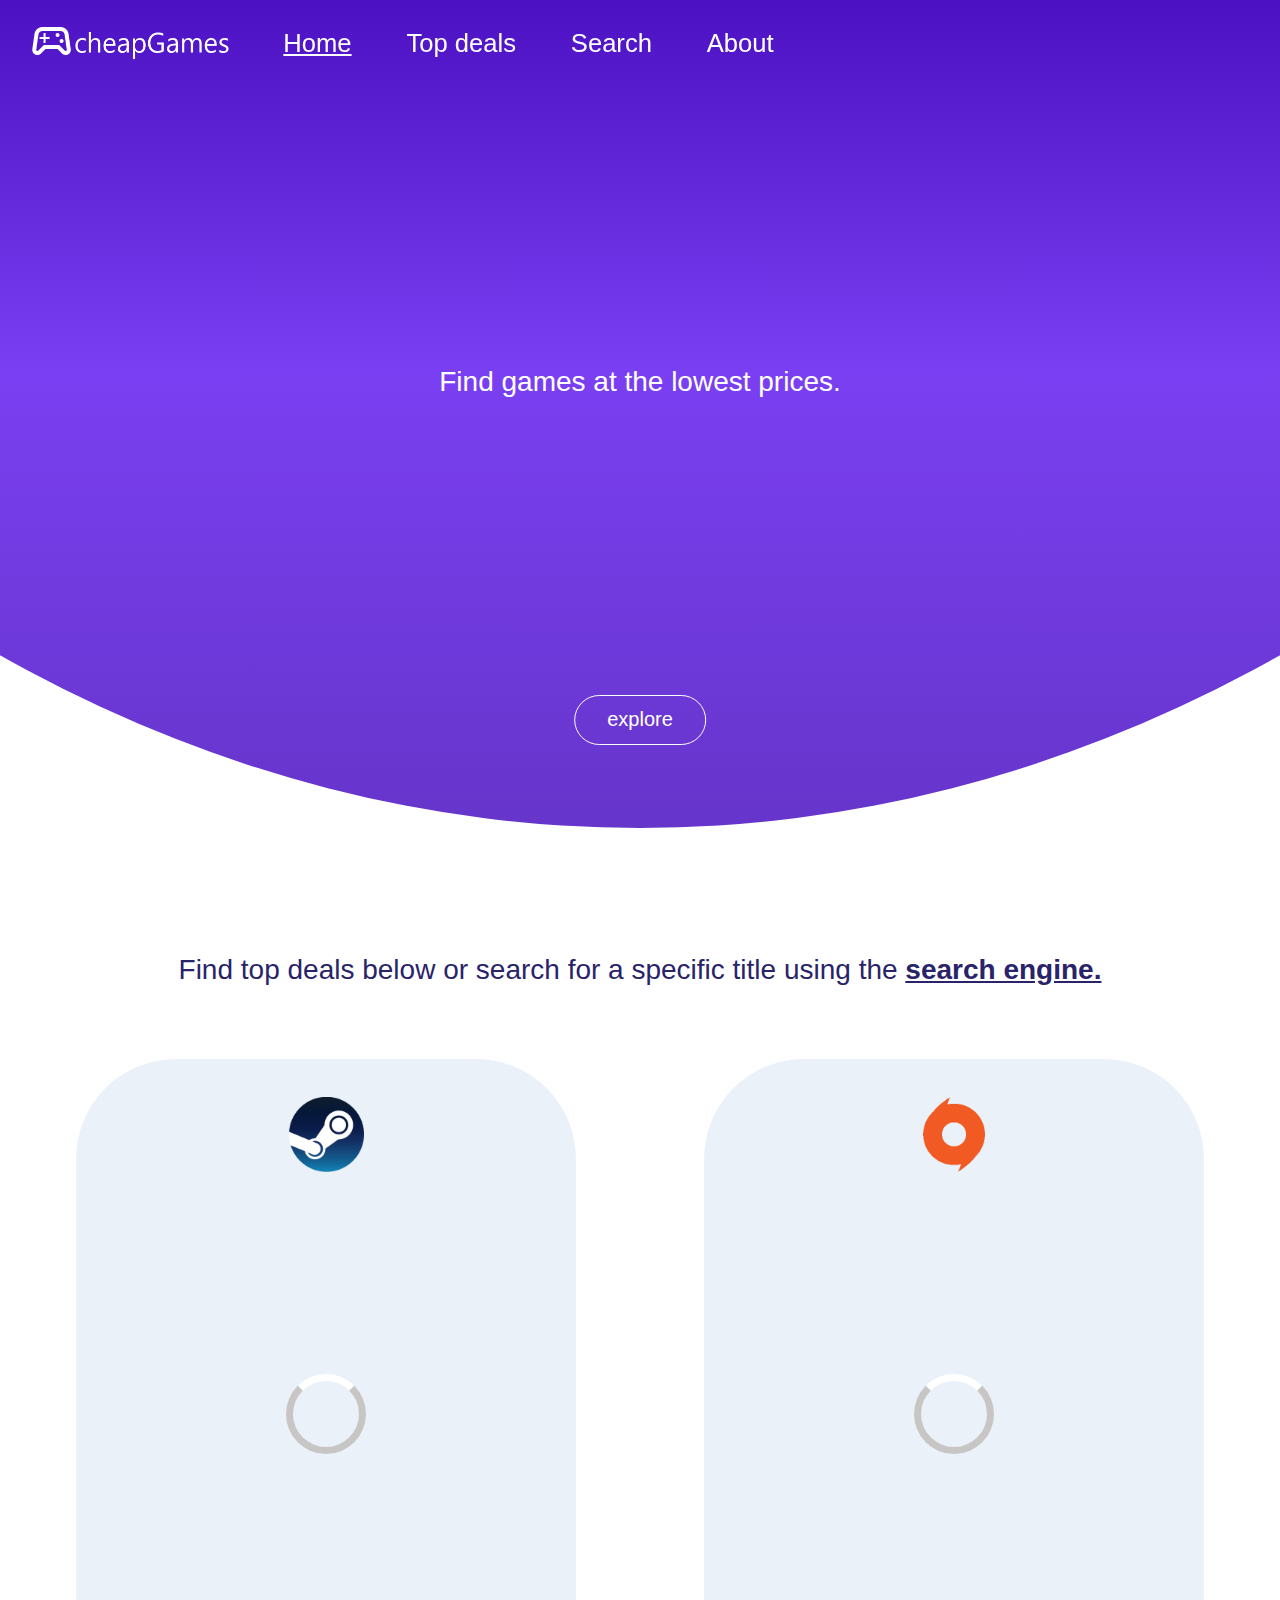
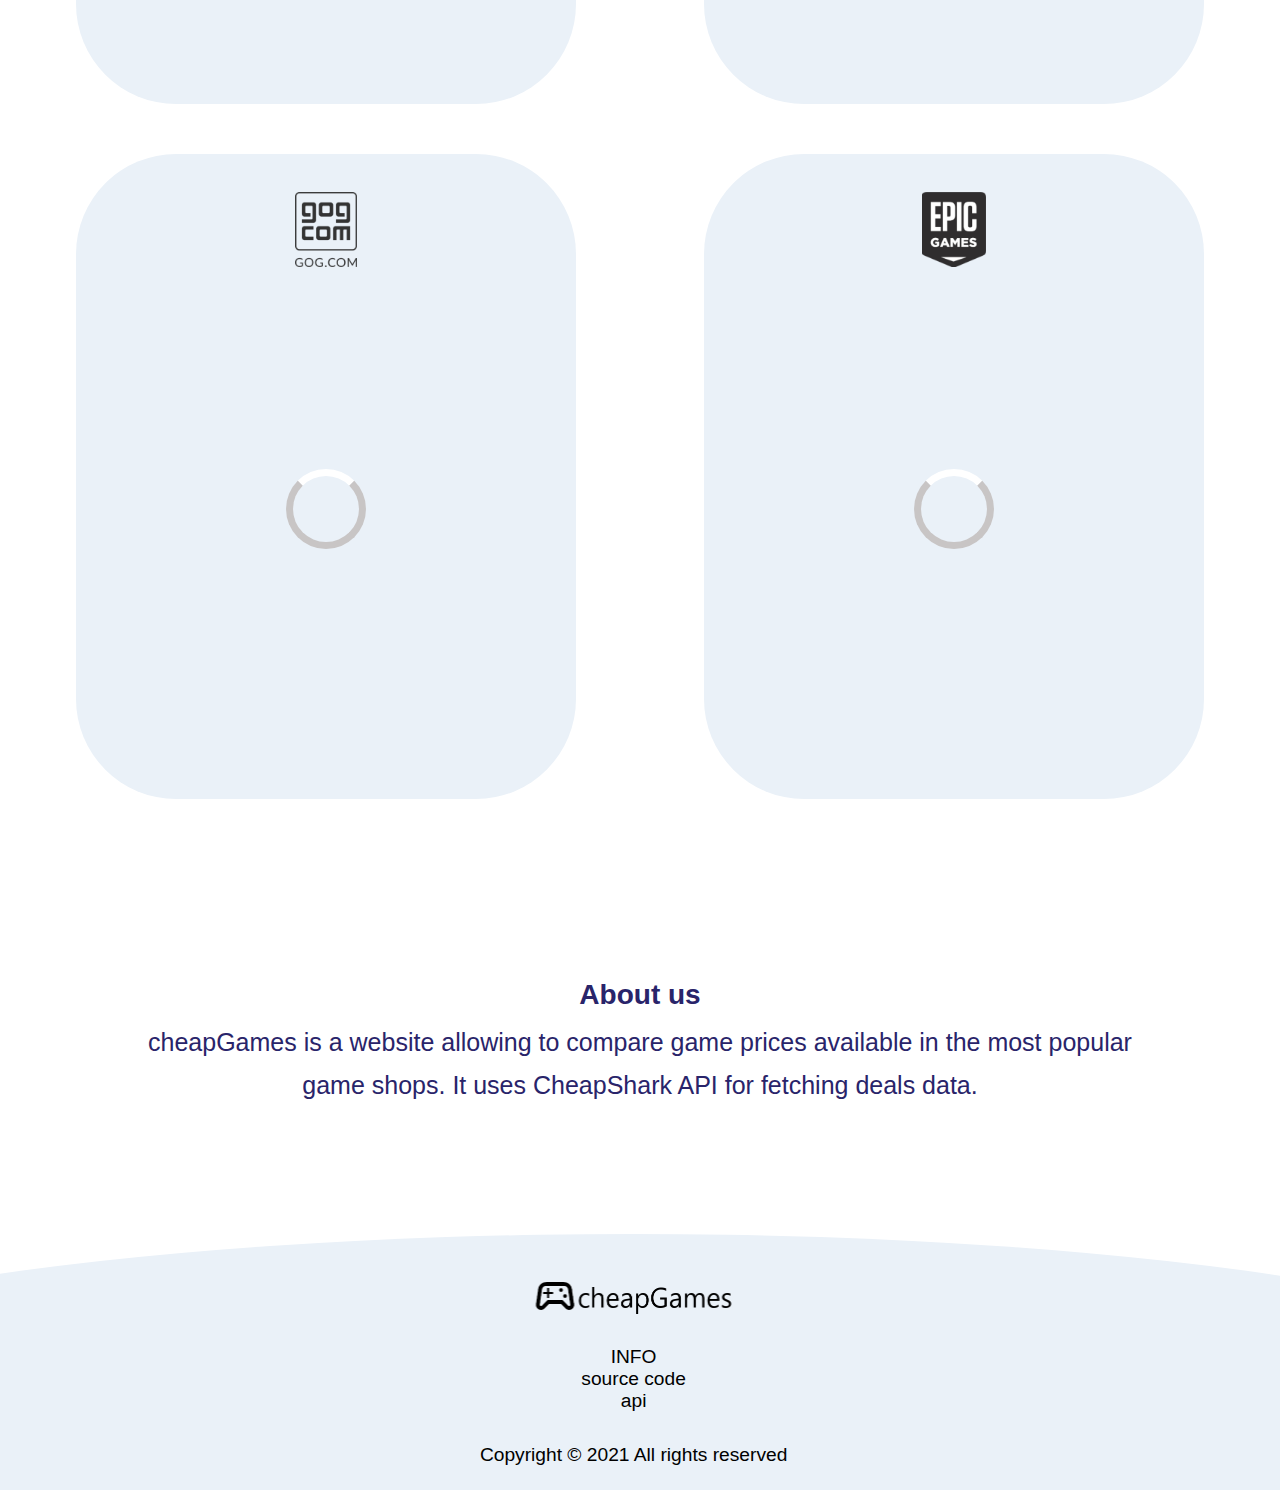
==== commit 72f40f05: "update navbar for desktop" ====
--- a/src/index.html
+++ b/src/index.html
@@ -21,6 +21,12 @@
       <!-- navbar -->
       <nav class="navbar">
         <img class="navbar__logo" src="./assets/logo-white.png" alt="logo" />
+        <ul class="navbar__menu">
+          <li><a href="#container">Home</a></li>
+          <li><a href="#deals">Top deals</a></li>
+          <li><a href="./search.html">Search</a></li>
+          <li><a href="#about">About</a></li>
+        </ul>
         <div class="navbar__toggler">
           <button class="navbar__toggler__inner">
             <div class="navbar__toggler__inner__bar"></div>
--- a/src/css/style.css
+++ b/src/css/style.css
@@ -759,6 +759,38 @@
   transition: padding 0.3s ease-in-out, background-color 0.3s ease-in-out;
 }
 
+@media (min-width: 700px) {
+  .navbar {
+    -webkit-box-pack: start;
+        -ms-flex-pack: start;
+            justify-content: flex-start;
+  }
+}
+
+.navbar .navbar__menu {
+  display: none;
+  width: 100%;
+  max-width: 600px;
+  list-style: none;
+  font-size: 1.6rem;
+}
+
+@media (min-width: 700px) {
+  .navbar .navbar__menu {
+    display: -webkit-box;
+    display: -ms-flexbox;
+    display: flex;
+    -webkit-box-pack: space-evenly;
+        -ms-flex-pack: space-evenly;
+            justify-content: space-evenly;
+  }
+}
+
+.navbar .navbar__menu li a {
+  color: #fff;
+  text-decoration: none;
+}
+
 .navbar.active {
   background-color: #5e24d5;
   padding: 0.5rem;
@@ -802,6 +834,12 @@
 @media (min-width: 320px) {
   .navbar .navbar__toggler {
     padding: 1rem;
+  }
+}
+
+@media (min-width: 700px) {
+  .navbar .navbar__toggler {
+    visibility: hidden;
   }
 }
 
@@ -920,4 +958,8 @@
 .menu.active li {
   opacity: 1;
 }
+
+.navbar__menu li a[href='#container'] {
+  text-decoration: underline;
+}
 /*# sourceMappingURL=style.css.map */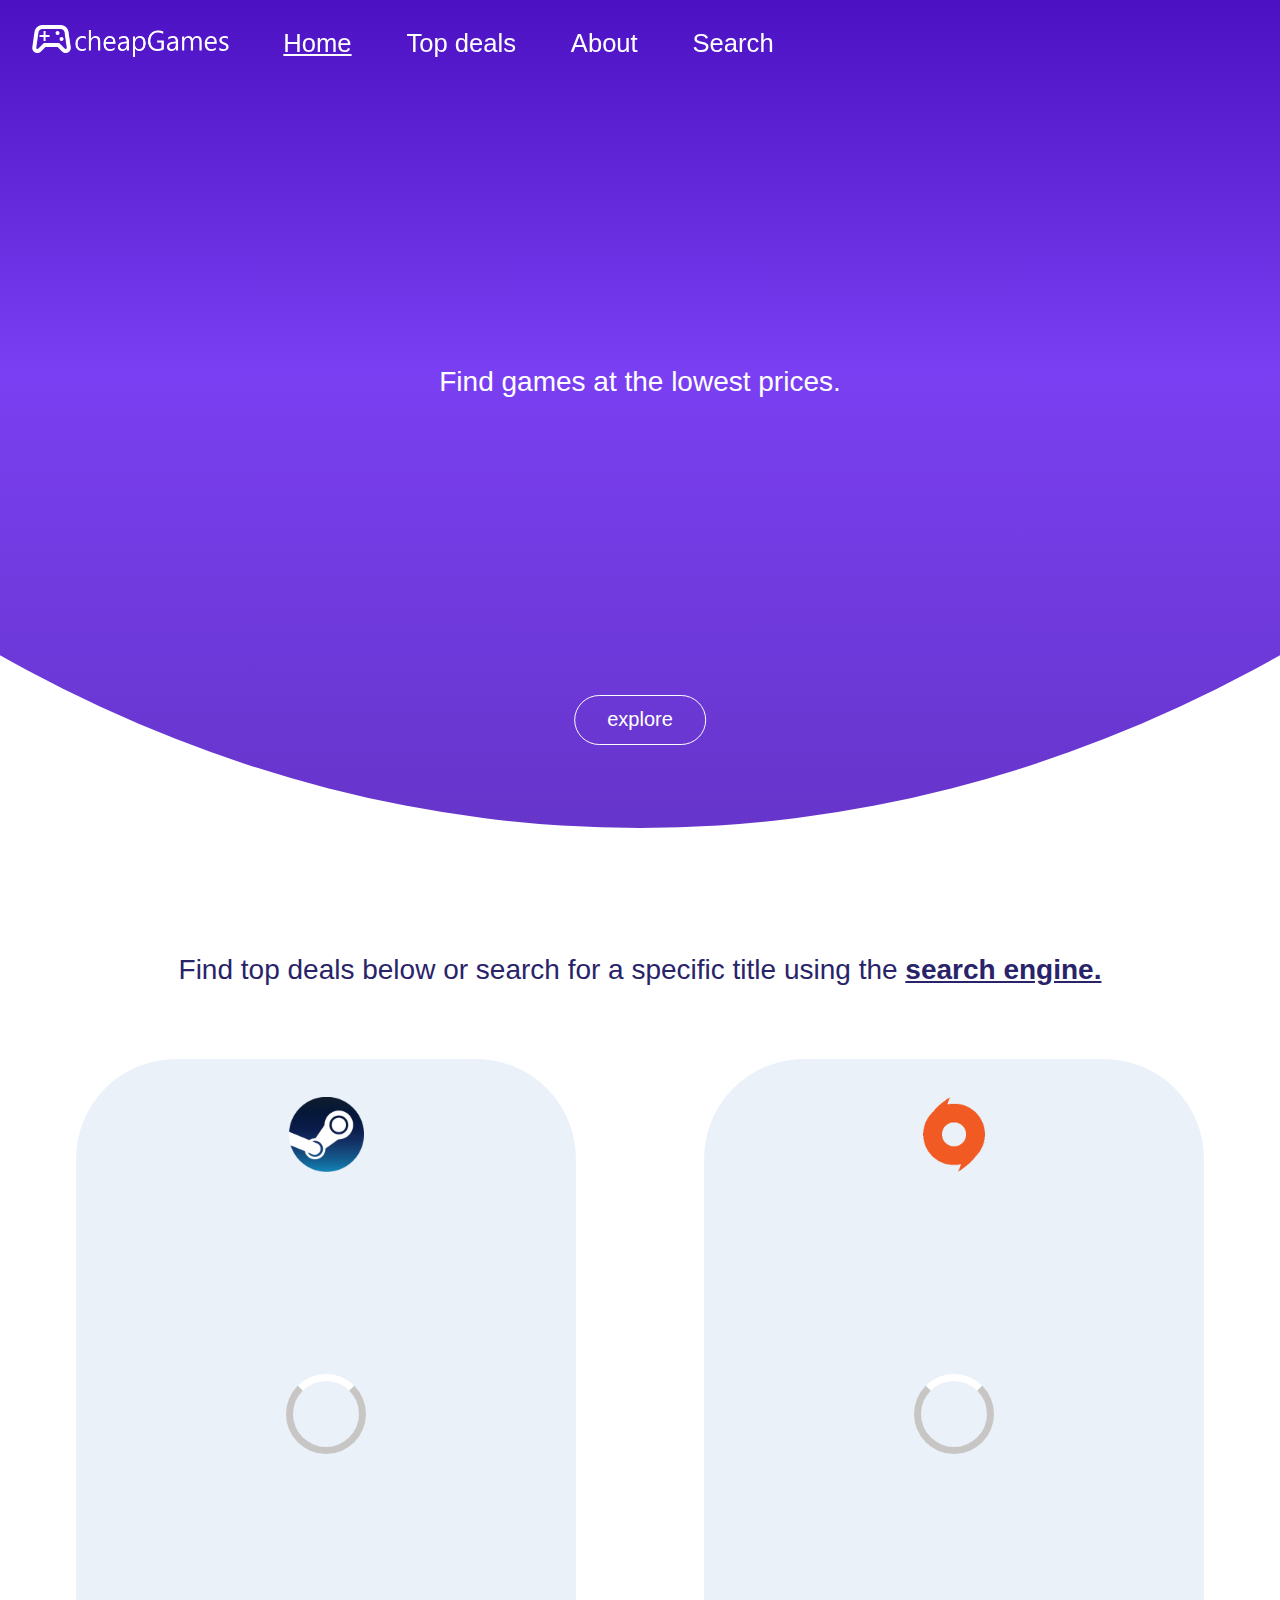
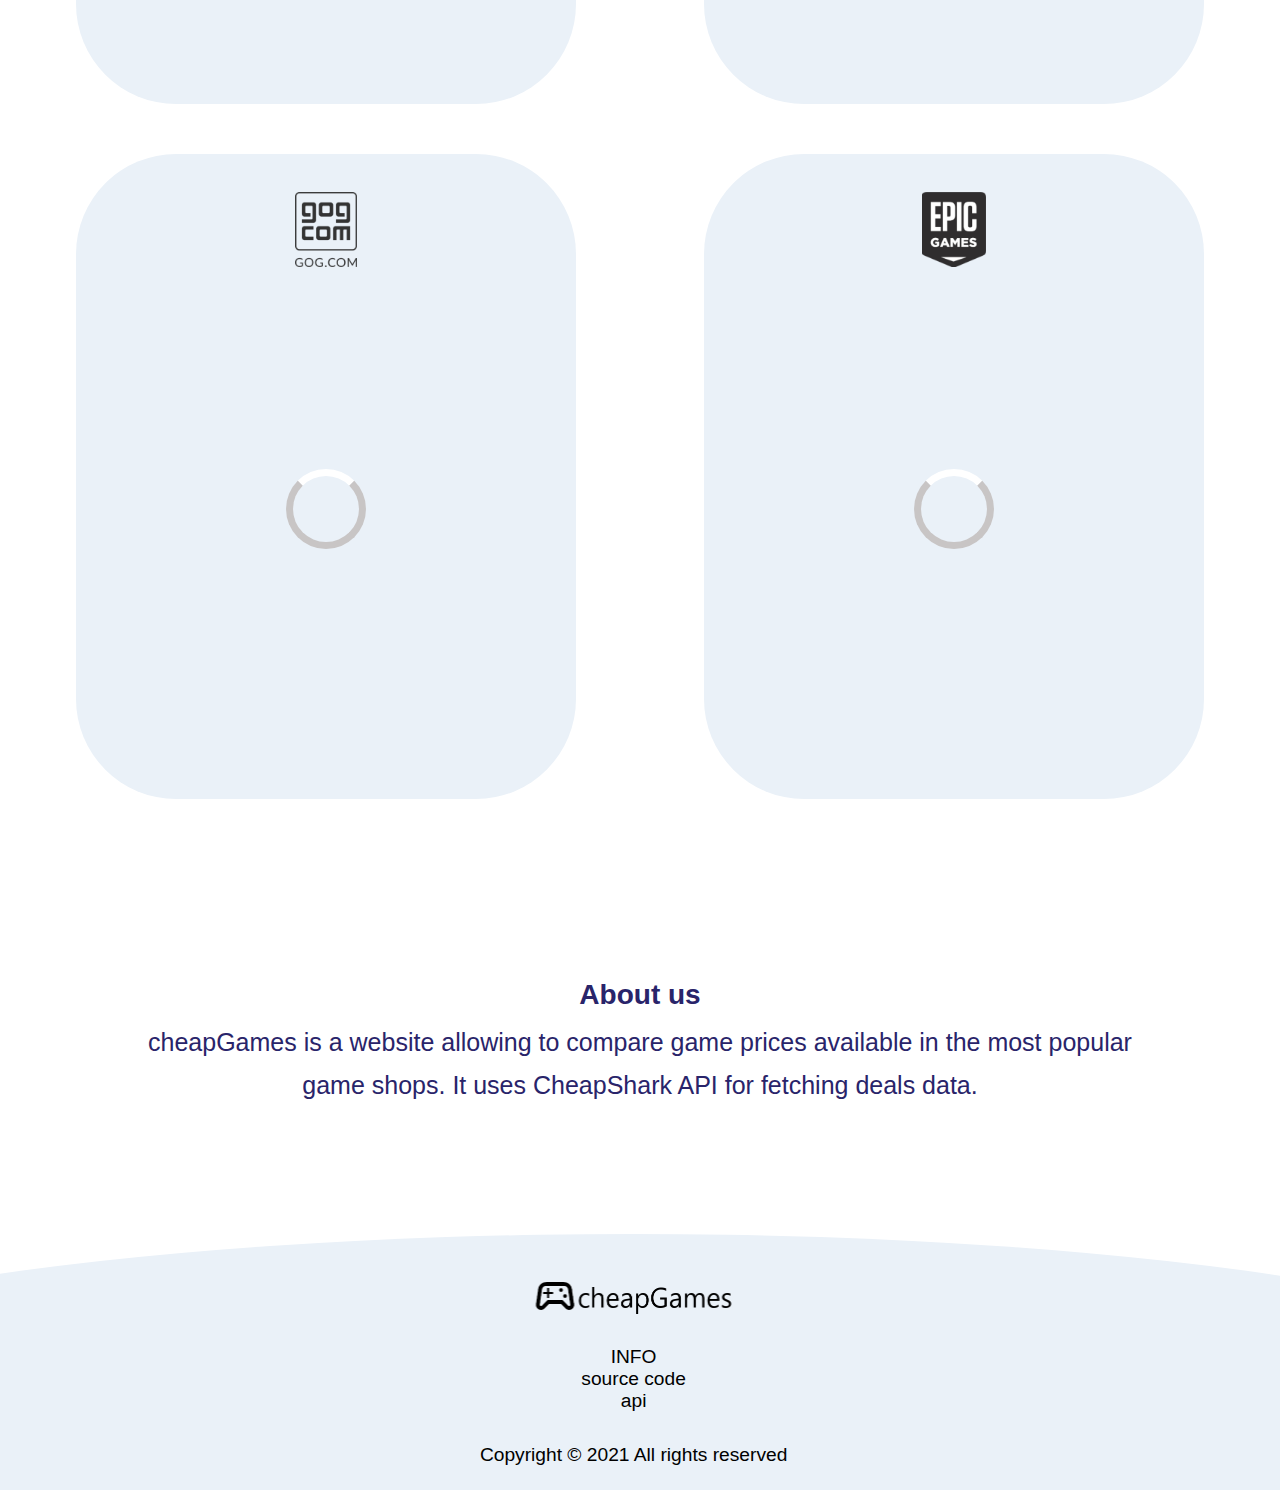
==== commit e3bbf5ac: "change order of nav links" ====
--- a/src/index.html
+++ b/src/index.html
@@ -20,12 +20,14 @@
     <div id="container">
       <!-- navbar -->
       <nav class="navbar">
-        <img class="navbar__logo" src="./assets/logo-white.png" alt="logo" />
+        <a href="./index.html"
+          ><img class="navbar__logo" src="./assets/logo-white.png" alt="logo"
+        /></a>
         <ul class="navbar__menu">
           <li><a href="#container">Home</a></li>
           <li><a href="#deals">Top deals</a></li>
+          <li><a href="#about">About</a></li>
           <li><a href="./search.html">Search</a></li>
-          <li><a href="#about">About</a></li>
         </ul>
         <div class="navbar__toggler">
           <button class="navbar__toggler__inner">
